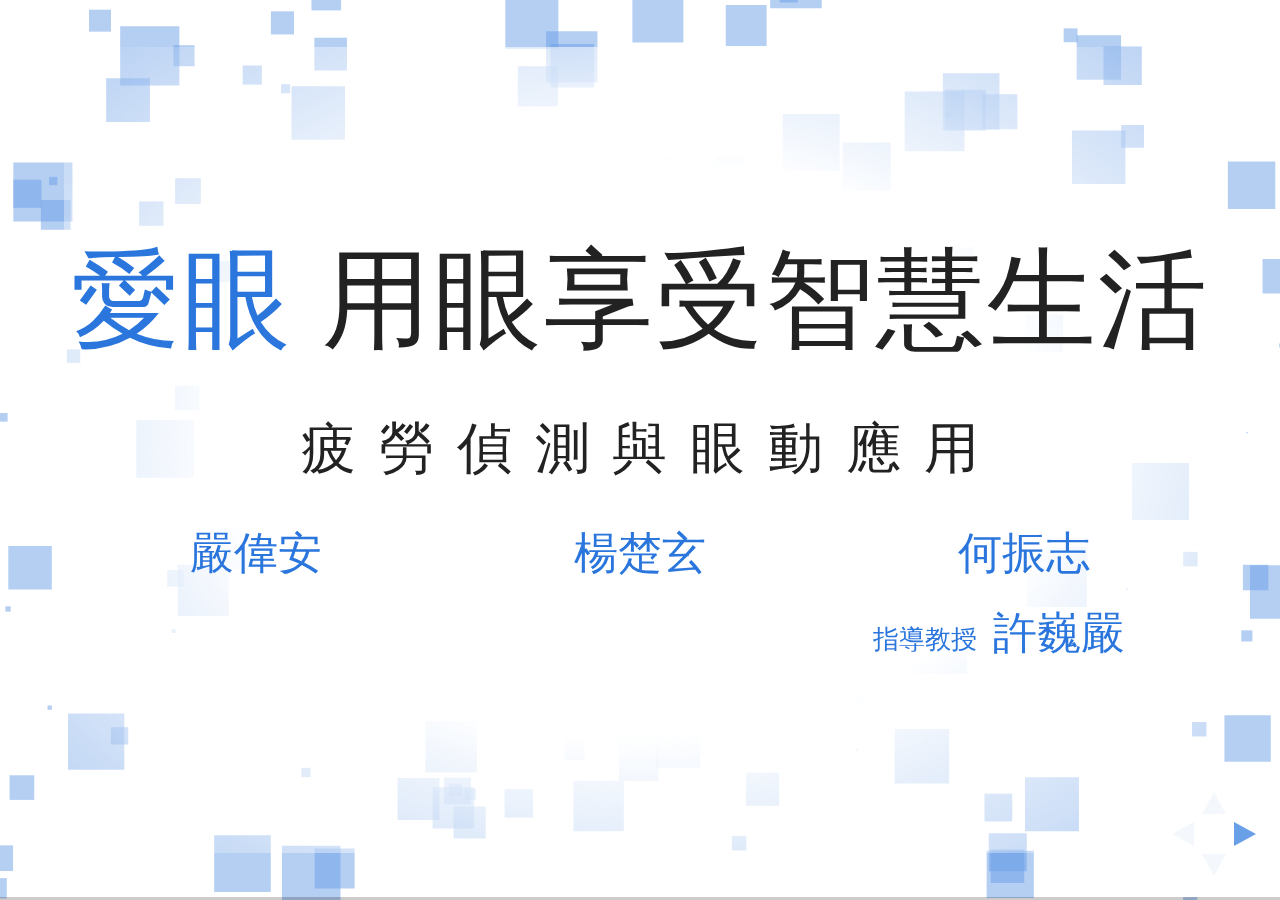
==== index.html @ 64aa9c26 "add heart" ====
<!doctype html>
<html>

<head>
    <meta charset="utf-8">
    <meta property="og:description" content="嚴偉安、楊楚玄、何振志　指導教授：許巍嚴" />
    <meta property="og:title" content="疲勞偵測與眼動應用" />
    <meta property="og:url" content="http://140.123.175.101:3000/" />
    <meta property="og:image" content="http://140.123.175.101:3000/image/bg.png" />
    <meta itemprop="name" content="疲勞偵測與眼動應用">
    <meta itemprop="image" content="http://140.123.175.101:3000/image/bg.png">
    <meta itemprop="description" content="嚴偉安、楊楚玄、何振志　指導教授：許巍嚴">
    <meta name="viewport" content="width=device-width, initial-scale=1.0, maximum-scale=1.0, user-scalable=no">
    <title>疲勞偵測與眼動應用</title>
    <link rel="stylesheet" href="css/reveal.css">
    <link rel="stylesheet" href="css/theme/white.css">
    <link rel="stylesheet" href="lib/css/zenburn.css">
    <link rel="stylesheet" href="css/style.css">
    <script>
        var link = document.createElement('link');
        link.rel = 'stylesheet';
        link.type = 'text/css';
        link.href = window.location.search.match(/print-pdf/gi) ? 'css/print/pdf.css' : 'css/print/paper.css';
        document.getElementsByTagName('head')[0].appendChild(link);
    </script>
</head>

<body id="particles-js">
    <div class="reveal">
        <div class="slides" >
            <section>
                <!-- data-background-image="image/bgEye0.4.png" data-background-size="35% auto" -->
                <div class="title">
                    <h1 style="line-height:2em"><span class="hightLight">愛眼</span> 用眼享受智慧生活</h1>
                    <h2>疲勞偵測與眼動應用</h2>
                    <!--<h2><span>創　　新</span>|<span>影像分析</span>|<span>智慧生活</span></h2>-->
                </div>
                <div style="position: absolute;width: 100%;color: #2a76dd;">
                    <ul class="member">
                        <li>嚴偉安</li>
                        <li>楊楚玄</li>
                        <li>何振志</li>
                        <li style="display: none">賴柔嘉</li>
                    </ul>
                    <p style="position: relative;left: 8.2em;"><small style="vertical-align:baseline;margin-right: 0.6em">指導教授</small>許巍嚴</p>
                </div>
            </section>
            <section>
                <h1>在開始之前...</h1>
            </section>
            <section>
                <h2 class="hightLight">3C產品造成的文明病</h2>
                <ul>
                    <li style="color: black">平均近視年齡下降</li>
                    <li style="color: black">眼疾病例大幅增加</li>
                    <li style="color: black">養成不佳使用習慣</li>
                </ul>
            </section>
            <section>
                <h2>造成眼部不適的原因，可能有：</h2>
                <h2>亮度過高、使用時間過長等等···</h2>
                <br>
                <h2>但<span class="danger">潛在的眼疾誘因</span>才是可怕之處</h2>
            </section>
            <section>
                <h2>為您介紹</h2>
                <h1 style="font-size:108pt">愛眼</h1>
            </section>
            <section>
                <h2 class="hightLight">偵測疲勞狀況</h2>
                <ul>
                    <li style="color: black">即時監控</li>
                    <li style="color: black">背景執行</li>
                    <li style="color: black">即時警告</li>
                </ul>
            </section>
            <section>
                <h2 class="hightLight">發現潛在問題</h2>
                <ul>
                    <li style="color: black">症狀預防</li>
                    <li style="color: black">歷程紀錄</li>
                    <li style="color: black">雲端分析</li>
                </ul>
            </section>
            <section>
                <h2 class="hightLight">客製化護眼</h2>
                <ul>
                    <li style="color: black">環境偵測</li>
                    <li style="color: black">自動調整</li>
                    <li style="color: black">提供方案</li>
                </ul>
            </section>
            <section>
                <h1><span class="hightLight">愛眼</span>是勢在必行的幫手</h1>
                <h2>讓您安心暢遊Ｅ化生活</h2>
            </section>
            <section>
                <h2 class="hightLight">應用</h2>
                <ul>
                    <li style="color: black">課堂情形評估</li>
                    <li style="color: black">警衛精神狀況</li>
                    <li style="color: black">疲勞駕駛警告</li>
                </ul>
            </section>
            <section>
                <h1>太棒了！</h1>
                <h1>那我該如何使用?</h1>
            </section>
            <section>
                <p>
                    <h2>透過</h2>
                    <h2 class="hightLight">簡單的準備</h2>
                </p>
                <p>
                    <h2>擁有</h2>
                    <h2 class="hightLight">不簡單的護眼措施</h2>
                </p>
            </section>
            <section>
                <h2>你只需要···</h2><br>
                <h2>前置鏡頭</h2>
            </section>
            <section>
                <h2><span class="hightLight">愛眼</span>即可透過鏡頭</h2>
                <h2>藉由<span class="hightLight">影像處理</span>、<span class="hightLight">眼動追蹤</span></h2>
                <h2>分析您的用眼狀況</h2>
            </section>
            <section>
                <h1>DEMO TIME<span class="heart" style="color: red">♥</span></h1>
            </section>
            <section>
                <h2>軟體架構</h2>
                <p>主要為<span class="hightLight">PYTHON</span>、<span class="hightLight">C++</span>、<span class="hightLight">JS</span></p>
                <p>以著名的<span class="hightLight">OPENCV</span>分析影像</p>
                <p>搭配<span class="hightLight"></span>資料庫</p>
                <p>進行雲端運算</p>
            </section>
            <section>
                <h1>Q&A<span class="heart" style="color: red">♥</span></h1>
            </section>
            <!--<section>
                <p style="line-height: 1.8;text-align: left">
                    3C產品已成為現代人生活的必需品
                    <br/>但也漸漸衍生出不少問題
                    <br/>如<span class='hightLight'>平均近視年齡逐漸下降</span>、<span class='hightLight'>眼部疾病問題數量攀升</span>
                    <br/>造成問題的主要原因不外乎是
                    <br/>用眼過度、光線過於強烈、使用時間過長等
                    <br/>然而儘管<span class='hightLight'>原因廣為人知、卻難以避免</span>
                    <br/>人手一機、放眼皆是四眼田雞
                    <br/>早已成為現況
                </p>
            </section>
            <section>
                <h2>需要一個<span class='hightLight'>行動助理</span>，能...</h2>
            </section>
            <section>
                <h2><span class='hightLight'>偵測使用者的疲勞程度</span></h2>
                <p style="line-height: 1.8">
                     style="width: 16em;text-align: left;margin-right: auto;margin-left: auto;" 
                    在不打擾使用者的狀況
                    <br/>及時監控使用者的疲勞程度
                    <br/>一旦用眼過度便彈出警告
                    <br/>使用者可以依從指示做出應對
                </p>
            </section>
            <section>
                <h2><span class='hightLight'>提供清晰易懂的用眼歷程</span></h2>
                <p style="line-height: 1.8">
                     style="width: 16em;text-align: left;margin-right: auto;margin-left: auto;" 
                    分析用眼狀況，並提供個人化結果
                    <br/>了解最近可能產生眼疾和疲勞風險時段
                    <br/>大大降低了眼部發生病變的機率
                    <br/>讓使用者在高風險的電子生活中能
                    <br/>夠安心的與健康找到一個平衡
                </p>
            </section>
            <section>
                <p style="line-height: 1.8">但目前對眼睛防護軟體幾乎僅限於濾藍光
                    <br/>雖然能降低較高能量光線
                    <br/>但往往忽略了<span class='hightLight'>過度用眼</span>的根本原因。
                </p>
            </section>
            <section>
                <h2>總和上述情況...</h2>
            </section>
            <section>
                <h2><span class='hightLight'>愛眼</span>是勢在必行的幫手</h2>
                <h3 style="font-size:0.8em;letter-spacing: 0.68em;left:0.34em;position: relative;">讓使用者安心暢遊Ｅ化生活</h3>
            </section>

            <section>
                <h2 class='hightLight'>軟體架構</h2>
            </section>
            <section>
                <p style="line-height: 1.8">
                    現在手機皆具備前鏡頭
                    <br/><span class='hightLight'>愛眼</span>將透過前鏡頭
                    <br/>藉由<span class='hightLight'>影像分析、眼動追蹤</span>
                    <br/>來判定用眼的時間及疲勞程度
                </p>
            </section>
            <section>
                <p style="line-height: 1.8">
                    主要使用語言為<span class='hightLight'>Python、Java、Javascript</span>
                    <br/>影像分析將搭配<span class='hightLight'>OpenCV</span>
                    <br/>並搭配<span class='hightLight'>Mysql</span>為資料庫
                </p>
            </section>

            <section>
                <h2 class='hightLight'>主要目標</h2>
            </section>
            <section>
                <h2>
		                <span class='hightLight'>
		                	即時發現眼部疲勞
		                </span>
	                </h2>
                <p style="line-height: 1.8;position: relative;">
                    造成眼部傷害的問題
                    <br/>往往由於使用者在感到眼部不適之前
                    <br/>眼部早 已超出負荷一段時間
                    <br/>即使生理上已十分疲勞，大腦卻難以察覺
                </p>
            </section>
            <section>
                <h2>
		                <span class='hightLight'>
		                	在問題發生前先行分析、處理
		                </span>
	                </h2>
                <p style="line-height: 1.8;position: relative;">
                    即使不常感受到眼部疲勞
                    <br/>但長期累積的影響可是不容忽視的
                    <br/>依據使用者習慣，分析每天用眼過度和疲勞時段
                    <br/>藉以找出疲勞根源，再針對可能發生的問題
                    <br/>提供適合的方案，解決潛藏問題。
                </p>
            </section>
            <section>
                <h2>
		                <span class='hightLight'>
		                	讓使用者安心暢遊Ｅ化生活
		                </span>
	                </h2>
                <p style="line-height: 1.8;position: relative;">
                    現代的生活中，常有必須注視螢幕的狀況
                    <br/>像是加班時間，儘管疲勞仍須盡快完成任務
                    <br/>然而一味地降低螢幕亮度未必是最好的做法
                    <br/>透過時間、環境、 光線強度，調整螢幕的設定
                    <br/>減少對眼睛造成損害，獲得舒適、良好的瀏覽環境
                    <br/>使用者不得不盯著螢幕的時候， 也能安心進行工作
                    <br/>將螢幕對眼部的傷害降到最低並增加工作效率
                </p>
            </section>
            <section>
                <h2>
		                <span class='hightLight'>
		                	以眼動發展出各種應用
		                </span>
	                </h2>
                <p style="line-height: 1.8;position: relative;">
                    有了以上的功能，即可依此做其他延伸應用
                    <br/>利用眼動的數據分析
                    <br/>可以觀察出使用者的專注程度
                    <br/>若應用在課堂上，使教授可以深入教學中的不同部分
                    <br/>學生專注度的差異，以及學生是否理解教學內容
                    <br/>藉此調整教學的速度或方法以及成效
                    <br/>
                </p>
            </section>

            <section>
                <h2><span class='hightLight'>工作分配</span></h2></section>
            <section>
                <table>
                    <tr>
                        <th style="letter-spacing: 0.25em">使用者介面</th>
                        <td>何振志</td>
                    </tr>
                    <tr>
                        <th>影像分析開發</th>
                        <td>嚴偉安、楊楚玄</td>
                    </tr>
                    <tr>
                        <th style="letter-spacing: 0.25em">測試與整合</th>
                        <td>何振志、嚴偉安、楊楚玄</td>
                    </tr>
                </table>
            </section>

            <section>
                <h2><span class='hightLight'>時程評估</span></h2></section>
            <section>
                <table style="font-size: 1.5rem">
                    <tr>
                        <th align="center">編號</th>
                        <th align="center">進度</th>
                        <th align="center">開始日期</th>
                        <th align="center">所需天數</th>
                        <th align="center">結束日期</th>
                    </tr>
                    <tr>
                        <td align="center">1</td>
                        <td>臉部影像分析</td>
                        <td align="center">2016/12/01</td>
                        <td align="center">30</td>
                        <td align="center">2016/12/31</td>
                    </tr>
                    <tr>
                        <td align="center">2</td>
                        <td>眼部影像分析</td>
                        <td align="center">2017/1/1</td>
                        <td align="center">14</td>
                        <td align="center">2017/1/15</td>
                    </tr>
                    <tr>
                        <td align="center">3</td>
                        <td>搜尋眼睛疲勞程度及眼動相關資料</td>
                        <td align="center">2017/1/16</td>
                        <td align="center">16</td>
                        <td align="center">2017/2/1</td>
                    </tr>
                    <tr>
                        <td align="center">4</td>
                        <td>分析資料設計疲勞計算演算法</td>
                        <td align="center">2017/2/1</td>
                        <td align="center">42</td>
                        <td align="center">2017/3/15</td>
                    </tr>
                    <tr>
                        <td align="center">5</td>
                        <td>電腦端 UI 設計</td>
                        <td align="center">2017/3/1</td>
                        <td align="center">30</td>
                        <td align="center">2017/3/31</td>
                    </tr>
                    <tr>
                        <td align="center">6</td>
                        <td>電腦端後端設計</td>
                        <td align="center">2017/3/16</td>
                        <td align="center">15</td>
                        <td align="center">2017/3/31</td>
                    </tr>
                    <tr>
                        <td align="center">7</td>
                        <td>電腦端整合</td>
                        <td align="center">2017/4/1</td>
                        <td align="center">6</td>
                        <td align="center">2017/4/7</td>
                    </tr>
                    <tr>
                        <td align="center">8</td>
                        <td>電腦端程式測試</td>
                        <td align="center">2017/4/7</td>
                        <td align="center">3</td>
                        <td align="center">2016/12/31</td>
                    </tr>
                    <tr>
                        <td align="center">9</td>
                        <td>手機端 UI 設計</td>
                        <td align="center">2017/4/1</td>
                        <td align="center">19</td>
                        <td align="center">2017/4/20</td>
                    </tr>
                    <tr>
                        <td align="center">10</td>
                        <td>手機端後端測試</td>
                        <td align="center">2017/4/10</td>
                        <td align="center">10</td>
                        <td align="center">2017/4/20</td>
                    </tr>
                    <tr>
                        <td align="center">11</td>
                        <td>手機端整合</td>
                        <td align="center">2017/4/20</td>
                        <td align="center">10</td>
                        <td align="center">2017/4/30</td>
                    </tr>
                    <tr>
                        <td align="center">12</td>
                        <td>手機程式測試 </td>
                        <td align="center">2017/5/1</td>
                        <td align="center">4</td>
                        <td align="center">2017/5/5</td>
                    </tr>
                </table>
            </section>
            <section>
                <img src="image/kk.png">
            </section>

            <section>
                <h1 style="font-family: 'Play'"><span style="margin-right: 0.35em;">Demo Time</span><span class="heart" style="color: red">♥</span></h1>
            </section>-->
        </div>
    </div>
    <script src="lib/js/head.min.js"></script>
    <script src="js/reveal.js"></script>
    <script src="js/particles.js-master/particles.js"></script>
    <script src="js/script.js"></script>
</body>

</html>
---- css/reveal.css ----
/*!
 * reveal.js
 * http://lab.hakim.se/reveal-js
 * MIT licensed
 *
 * Copyright (C) 2016 Hakim El Hattab, http://hakim.se
 */
/*********************************************
 * RESET STYLES
 *********************************************/
html, body, .reveal div, .reveal span, .reveal applet, .reveal object, .reveal iframe,
.reveal h1, .reveal h2, .reveal h3, .reveal h4, .reveal h5, .reveal h6, .reveal p, .reveal blockquote, .reveal pre,
.reveal a, .reveal abbr, .reveal acronym, .reveal address, .reveal big, .reveal cite, .reveal code,
.reveal del, .reveal dfn, .reveal em, .reveal img, .reveal ins, .reveal kbd, .reveal q, .reveal s, .reveal samp,
.reveal small, .reveal strike, .reveal strong, .reveal sub, .reveal sup, .reveal tt, .reveal var,
.reveal b, .reveal u, .reveal center,
.reveal dl, .reveal dt, .reveal dd, .reveal ol, .reveal ul, .reveal li,
.reveal fieldset, .reveal form, .reveal label, .reveal legend,
.reveal table, .reveal caption, .reveal tbody, .reveal tfoot, .reveal thead, .reveal tr, .reveal th, .reveal td,
.reveal article, .reveal aside, .reveal canvas, .reveal details, .reveal embed,
.reveal figure, .reveal figcaption, .reveal footer, .reveal header, .reveal hgroup,
.reveal menu, .reveal nav, .reveal output, .reveal ruby, .reveal section, .reveal summary,
.reveal time, .reveal mark, .reveal audio, .reveal video {
  margin: 0;
  padding: 0;
  border: 0;
  font-size: 100%;
  font: inherit;
  vertical-align: baseline; }

.reveal article, .reveal aside, .reveal details, .reveal figcaption, .reveal figure,
.reveal footer, .reveal header, .reveal hgroup, .reveal menu, .reveal nav, .reveal section {
  display: block; }

/*********************************************
 * GLOBAL STYLES
 *********************************************/
html,
body {
  width: 100%;
  height: 100%;
  overflow: hidden; }

body {
  position: relative;
  line-height: 1;
  background-color: #fff;
  color: #000; }

/*********************************************
 * VIEW FRAGMENTS
 *********************************************/
.reveal .slides section .fragment {
  opacity: 0;
  visibility: hidden;
  -webkit-transition: all .2s ease;
          transition: all .2s ease; }
  .reveal .slides section .fragment.visible {
    opacity: 1;
    visibility: visible; }

.reveal .slides section .fragment.grow {
  opacity: 1;
  visibility: visible; }
  .reveal .slides section .fragment.grow.visible {
    -webkit-transform: scale(1.3);
            transform: scale(1.3); }

.reveal .slides section .fragment.shrink {
  opacity: 1;
  visibility: visible; }
  .reveal .slides section .fragment.shrink.visible {
    -webkit-transform: scale(0.7);
            transform: scale(0.7); }

.reveal .slides section .fragment.zoom-in {
  -webkit-transform: scale(0.1);
          transform: scale(0.1); }
  .reveal .slides section .fragment.zoom-in.visible {
    -webkit-transform: none;
            transform: none; }

.reveal .slides section .fragment.fade-out {
  opacity: 1;
  visibility: visible; }
  .reveal .slides section .fragment.fade-out.visible {
    opacity: 0;
    visibility: hidden; }

.reveal .slides section .fragment.semi-fade-out {
  opacity: 1;
  visibility: visible; }
  .reveal .slides section .fragment.semi-fade-out.visible {
    opacity: 0.5;
    visibility: visible; }

.reveal .slides section .fragment.strike {
  opacity: 1;
  visibility: visible; }
  .reveal .slides section .fragment.strike.visible {
    text-decoration: line-through; }

.reveal .slides section .fragment.fade-up {
  -webkit-transform: translate(0, 20%);
          transform: translate(0, 20%); }
  .reveal .slides section .fragment.fade-up.visible {
    -webkit-transform: translate(0, 0);
            transform: translate(0, 0); }

.reveal .slides section .fragment.fade-down {
  -webkit-transform: translate(0, -20%);
          transform: translate(0, -20%); }
  .reveal .slides section .fragment.fade-down.visible {
    -webkit-transform: translate(0, 0);
            transform: translate(0, 0); }

.reveal .slides section .fragment.fade-right {
  -webkit-transform: translate(-20%, 0);
          transform: translate(-20%, 0); }
  .reveal .slides section .fragment.fade-right.visible {
    -webkit-transform: translate(0, 0);
            transform: translate(0, 0); }

.reveal .slides section .fragment.fade-left {
  -webkit-transform: translate(20%, 0);
          transform: translate(20%, 0); }
  .reveal .slides section .fragment.fade-left.visible {
    -webkit-transform: translate(0, 0);
            transform: translate(0, 0); }

.reveal .slides section .fragment.current-visible {
  opacity: 0;
  visibility: hidden; }
  .reveal .slides section .fragment.current-visible.current-fragment {
    opacity: 1;
    visibility: visible; }

.reveal .slides section .fragment.highlight-red,
.reveal .slides section .fragment.highlight-current-red,
.reveal .slides section .fragment.highlight-green,
.reveal .slides section .fragment.highlight-current-green,
.reveal .slides section .fragment.highlight-blue,
.reveal .slides section .fragment.highlight-current-blue {
  opacity: 1;
  visibility: visible; }

.reveal .slides section .fragment.highlight-red.visible {
  color: #ff2c2d; }

.reveal .slides section .fragment.highlight-green.visible {
  color: #17ff2e; }

.reveal .slides section .fragment.highlight-blue.visible {
  color: #1b91ff; }

.reveal .slides section .fragment.highlight-current-red.current-fragment {
  color: #ff2c2d; }

.reveal .slides section .fragment.highlight-current-green.current-fragment {
  color: #17ff2e; }

.reveal .slides section .fragment.highlight-current-blue.current-fragment {
  color: #1b91ff; }

/*********************************************
 * DEFAULT ELEMENT STYLES
 *********************************************/
/* Fixes issue in Chrome where italic fonts did not appear when printing to PDF */
.reveal:after {
  content: '';
  font-style: italic; }

.reveal iframe {
  z-index: 1; }

/** Prevents layering issues in certain browser/transition combinations */
.reveal a {
  position: relative; }

.reveal .stretch {
  max-width: none;
  max-height: none; }

.reveal pre.stretch code {
  height: 100%;
  max-height: 100%;
  box-sizing: border-box; }

/*********************************************
 * CONTROLS
 *********************************************/
.reveal .controls {
  display: none;
  position: fixed;
  width: 110px;
  height: 110px;
  z-index: 30;
  right: 10px;
  bottom: 10px;
  -webkit-user-select: none; }

.reveal .controls button {
  padding: 0;
  position: absolute;
  opacity: 0.05;
  width: 0;
  height: 0;
  background-color: transparent;
  border: 12px solid transparent;
  -webkit-transform: scale(0.9999);
          transform: scale(0.9999);
  -webkit-transition: all 0.2s ease;
          transition: all 0.2s ease;
  -webkit-appearance: none;
  -webkit-tap-highlight-color: transparent; }

.reveal .controls .enabled {
  opacity: 0.7;
  cursor: pointer; }

.reveal .controls .enabled:active {
  margin-top: 1px; }

.reveal .controls .navigate-left {
  top: 42px;
  border-right-width: 22px;
  border-right-color: #000; }

.reveal .controls .navigate-left.fragmented {
  opacity: 0.3; }

.reveal .controls .navigate-right {
  left: 74px;
  top: 42px;
  border-left-width: 22px;
  border-left-color: #000; }

.reveal .controls .navigate-right.fragmented {
  opacity: 0.3; }

.reveal .controls .navigate-up {
  left: 42px;
  border-bottom-width: 22px;
  border-bottom-color: #000; }

.reveal .controls .navigate-up.fragmented {
  opacity: 0.3; }

.reveal .controls .navigate-down {
  left: 42px;
  top: 74px;
  border-top-width: 22px;
  border-top-color: #000; }

.reveal .controls .navigate-down.fragmented {
  opacity: 0.3; }

/*********************************************
 * PROGRESS BAR
 *********************************************/
.reveal .progress {
  position: fixed;
  display: none;
  height: 3px;
  width: 100%;
  bottom: 0;
  left: 0;
  z-index: 10;
  background-color: rgba(0, 0, 0, 0.2); }

.reveal .progress:after {
  content: '';
  display: block;
  position: absolute;
  height: 20px;
  width: 100%;
  top: -20px; }

.reveal .progress span {
  display: block;
  height: 100%;
  width: 0px;
  background-color: #000;
  -webkit-transition: width 800ms cubic-bezier(0.26, 0.86, 0.44, 0.985);
          transition: width 800ms cubic-bezier(0.26, 0.86, 0.44, 0.985); }

/*********************************************
 * SLIDE NUMBER
 *********************************************/
.reveal .slide-number {
  position: fixed;
  display: block;
  right: 8px;
  bottom: 8px;
  z-index: 31;
  font-family: Helvetica, sans-serif;
  font-size: 12px;
  line-height: 1;
  color: #fff;
  background-color: rgba(0, 0, 0, 0.4);
  padding: 5px; }

.reveal .slide-number-delimiter {
  margin: 0 3px; }

/*********************************************
 * SLIDES
 *********************************************/
.reveal {
  position: relative;
  width: 100%;
  height: 100%;
  overflow: hidden;
  -ms-touch-action: none;
      touch-action: none; }

.reveal .slides {
  position: absolute;
  width: 100%;
  height: 100%;
  top: 0;
  right: 0;
  bottom: 0;
  left: 0;
  margin: auto;
  overflow: visible;
  z-index: 1;
  text-align: center;
  -webkit-perspective: 600px;
          perspective: 600px;
  -webkit-perspective-origin: 50% 40%;
          perspective-origin: 50% 40%; }

.reveal .slides > section {
  -ms-perspective: 600px; }

.reveal .slides > section,
.reveal .slides > section > section {
  display: none;
  position: absolute;
  width: 100%;
  padding: 20px 0px;
  z-index: 10;
  -webkit-transform-style: preserve-3d;
          transform-style: preserve-3d;
  -webkit-transition: -webkit-transform-origin 800ms cubic-bezier(0.26, 0.86, 0.44, 0.985), -webkit-transform 800ms cubic-bezier(0.26, 0.86, 0.44, 0.985), visibility 800ms cubic-bezier(0.26, 0.86, 0.44, 0.985), opacity 800ms cubic-bezier(0.26, 0.86, 0.44, 0.985);
          transition: transform-origin 800ms cubic-bezier(0.26, 0.86, 0.44, 0.985), transform 800ms cubic-bezier(0.26, 0.86, 0.44, 0.985), visibility 800ms cubic-bezier(0.26, 0.86, 0.44, 0.985), opacity 800ms cubic-bezier(0.26, 0.86, 0.44, 0.985); }

/* Global transition speed settings */
.reveal[data-transition-speed="fast"] .slides section {
  -webkit-transition-duration: 400ms;
          transition-duration: 400ms; }

.reveal[data-transition-speed="slow"] .slides section {
  -webkit-transition-duration: 1200ms;
          transition-duration: 1200ms; }

/* Slide-specific transition speed overrides */
.reveal .slides section[data-transition-speed="fast"] {
  -webkit-transition-duration: 400ms;
          transition-duration: 400ms; }

.reveal .slides section[data-transition-speed="slow"] {
  -webkit-transition-duration: 1200ms;
          transition-duration: 1200ms; }

.reveal .slides > section.stack {
  padding-top: 0;
  padding-bottom: 0; }

.reveal .slides > section.present,
.reveal .slides > section > section.present {
  display: block;
  z-index: 11;
  opacity: 1; }

.reveal.center,
.reveal.center .slides,
.reveal.center .slides section {
  min-height: 0 !important; }

/* Don't allow interaction with invisible slides */
.reveal .slides > section.future,
.reveal .slides > section > section.future,
.reveal .slides > section.past,
.reveal .slides > section > section.past {
  pointer-events: none; }

.reveal.overview .slides > section,
.reveal.overview .slides > section > section {
  pointer-events: auto; }

.reveal .slides > section.past,
.reveal .slides > section.future,
.reveal .slides > section > section.past,
.reveal .slides > section > section.future {
  opacity: 0; }

/*********************************************
 * Mixins for readability of transitions
 *********************************************/
/*********************************************
 * SLIDE TRANSITION
 * Aliased 'linear' for backwards compatibility
 *********************************************/
.reveal.slide section {
  -webkit-backface-visibility: hidden;
          backface-visibility: hidden; }

.reveal .slides > section[data-transition=slide].past,
.reveal .slides > section[data-transition~=slide-out].past,
.reveal.slide .slides > section:not([data-transition]).past {
  -webkit-transform: translate(-150%, 0);
          transform: translate(-150%, 0); }

.reveal .slides > section[data-transition=slide].future,
.reveal .slides > section[data-transition~=slide-in].future,
.reveal.slide .slides > section:not([data-transition]).future {
  -webkit-transform: translate(150%, 0);
          transform: translate(150%, 0); }

.reveal .slides > section > section[data-transition=slide].past,
.reveal .slides > section > section[data-transition~=slide-out].past,
.reveal.slide .slides > section > section:not([data-transition]).past {
  -webkit-transform: translate(0, -150%);
          transform: translate(0, -150%); }

.reveal .slides > section > section[data-transition=slide].future,
.reveal .slides > section > section[data-transition~=slide-in].future,
.reveal.slide .slides > section > section:not([data-transition]).future {
  -webkit-transform: translate(0, 150%);
          transform: translate(0, 150%); }

.reveal.linear section {
  -webkit-backface-visibility: hidden;
          backface-visibility: hidden; }

.reveal .slides > section[data-transition=linear].past,
.reveal .slides > section[data-transition~=linear-out].past,
.reveal.linear .slides > section:not([data-transition]).past {
  -webkit-transform: translate(-150%, 0);
          transform: translate(-150%, 0); }

.reveal .slides > section[data-transition=linear].future,
.reveal .slides > section[data-transition~=linear-in].future,
.reveal.linear .slides > section:not([data-transition]).future {
  -webkit-transform: translate(150%, 0);
          transform: translate(150%, 0); }

.reveal .slides > section > section[data-transition=linear].past,
.reveal .slides > section > section[data-transition~=linear-out].past,
.reveal.linear .slides > section > section:not([data-transition]).past {
  -webkit-transform: translate(0, -150%);
          transform: translate(0, -150%); }

.reveal .slides > section > section[data-transition=linear].future,
.reveal .slides > section > section[data-transition~=linear-in].future,
.reveal.linear .slides > section > section:not([data-transition]).future {
  -webkit-transform: translate(0, 150%);
          transform: translate(0, 150%); }

/*********************************************
 * CONVEX TRANSITION
 * Aliased 'default' for backwards compatibility
 *********************************************/
.reveal .slides > section[data-transition=default].past,
.reveal .slides > section[data-transition~=default-out].past,
.reveal.default .slides > section:not([data-transition]).past {
  -webkit-transform: translate3d(-100%, 0, 0) rotateY(-90deg) translate3d(-100%, 0, 0);
          transform: translate3d(-100%, 0, 0) rotateY(-90deg) translate3d(-100%, 0, 0); }

.reveal .slides > section[data-transition=default].future,
.reveal .slides > section[data-transition~=default-in].future,
.reveal.default .slides > section:not([data-transition]).future {
  -webkit-transform: translate3d(100%, 0, 0) rotateY(90deg) translate3d(100%, 0, 0);
          transform: translate3d(100%, 0, 0) rotateY(90deg) translate3d(100%, 0, 0); }

.reveal .slides > section > section[data-transition=default].past,
.reveal .slides > section > section[data-transition~=default-out].past,
.reveal.default .slides > section > section:not([data-transition]).past {
  -webkit-transform: translate3d(0, -300px, 0) rotateX(70deg) translate3d(0, -300px, 0);
          transform: translate3d(0, -300px, 0) rotateX(70deg) translate3d(0, -300px, 0); }

.reveal .slides > section > section[data-transition=default].future,
.reveal .slides > section > section[data-transition~=default-in].future,
.reveal.default .slides > section > section:not([data-transition]).future {
  -webkit-transform: translate3d(0, 300px, 0) rotateX(-70deg) translate3d(0, 300px, 0);
          transform: translate3d(0, 300px, 0) rotateX(-70deg) translate3d(0, 300px, 0); }

.reveal .slides > section[data-transition=convex].past,
.reveal .slides > section[data-transition~=convex-out].past,
.reveal.convex .slides > section:not([data-transition]).past {
  -webkit-transform: translate3d(-100%, 0, 0) rotateY(-90deg) translate3d(-100%, 0, 0);
          transform: translate3d(-100%, 0, 0) rotateY(-90deg) translate3d(-100%, 0, 0); }

.reveal .slides > section[data-transition=convex].future,
.reveal .slides > section[data-transition~=convex-in].future,
.reveal.convex .slides > section:not([data-transition]).future {
  -webkit-transform: translate3d(100%, 0, 0) rotateY(90deg) translate3d(100%, 0, 0);
          transform: translate3d(100%, 0, 0) rotateY(90deg) translate3d(100%, 0, 0); }

.reveal .slides > section > section[data-transition=convex].past,
.reveal .slides > section > section[data-transition~=convex-out].past,
.reveal.convex .slides > section > section:not([data-transition]).past {
  -webkit-transform: translate3d(0, -300px, 0) rotateX(70deg) translate3d(0, -300px, 0);
          transform: translate3d(0, -300px, 0) rotateX(70deg) translate3d(0, -300px, 0); }

.reveal .slides > section > section[data-transition=convex].future,
.reveal .slides > section > section[data-transition~=convex-in].future,
.reveal.convex .slides > section > section:not([data-transition]).future {
  -webkit-transform: translate3d(0, 300px, 0) rotateX(-70deg) translate3d(0, 300px, 0);
          transform: translate3d(0, 300px, 0) rotateX(-70deg) translate3d(0, 300px, 0); }

/*********************************************
 * CONCAVE TRANSITION
 *********************************************/
.reveal .slides > section[data-transition=concave].past,
.reveal .slides > section[data-transition~=concave-out].past,
.reveal.concave .slides > section:not([data-transition]).past {
  -webkit-transform: translate3d(-100%, 0, 0) rotateY(90deg) translate3d(-100%, 0, 0);
          transform: translate3d(-100%, 0, 0) rotateY(90deg) translate3d(-100%, 0, 0); }

.reveal .slides > section[data-transition=concave].future,
.reveal .slides > section[data-transition~=concave-in].future,
.reveal.concave .slides > section:not([data-transition]).future {
  -webkit-transform: translate3d(100%, 0, 0) rotateY(-90deg) translate3d(100%, 0, 0);
          transform: translate3d(100%, 0, 0) rotateY(-90deg) translate3d(100%, 0, 0); }

.reveal .slides > section > section[data-transition=concave].past,
.reveal .slides > section > section[data-transition~=concave-out].past,
.reveal.concave .slides > section > section:not([data-transition]).past {
  -webkit-transform: translate3d(0, -80%, 0) rotateX(-70deg) translate3d(0, -80%, 0);
          transform: translate3d(0, -80%, 0) rotateX(-70deg) translate3d(0, -80%, 0); }

.reveal .slides > section > section[data-transition=concave].future,
.reveal .slides > section > section[data-transition~=concave-in].future,
.reveal.concave .slides > section > section:not([data-transition]).future {
  -webkit-transform: translate3d(0, 80%, 0) rotateX(70deg) translate3d(0, 80%, 0);
          transform: translate3d(0, 80%, 0) rotateX(70deg) translate3d(0, 80%, 0); }

/*********************************************
 * ZOOM TRANSITION
 *********************************************/
.reveal .slides section[data-transition=zoom],
.reveal.zoom .slides section:not([data-transition]) {
  -webkit-transition-timing-function: ease;
          transition-timing-function: ease; }

.reveal .slides > section[data-transition=zoom].past,
.reveal .slides > section[data-transition~=zoom-out].past,
.reveal.zoom .slides > section:not([data-transition]).past {
  visibility: hidden;
  -webkit-transform: scale(16);
          transform: scale(16); }

.reveal .slides > section[data-transition=zoom].future,
.reveal .slides > section[data-transition~=zoom-in].future,
.reveal.zoom .slides > section:not([data-transition]).future {
  visibility: hidden;
  -webkit-transform: scale(0.2);
          transform: scale(0.2); }

.reveal .slides > section > section[data-transition=zoom].past,
.reveal .slides > section > section[data-transition~=zoom-out].past,
.reveal.zoom .slides > section > section:not([data-transition]).past {
  -webkit-transform: translate(0, -150%);
          transform: translate(0, -150%); }

.reveal .slides > section > section[data-transition=zoom].future,
.reveal .slides > section > section[data-transition~=zoom-in].future,
.reveal.zoom .slides > section > section:not([data-transition]).future {
  -webkit-transform: translate(0, 150%);
          transform: translate(0, 150%); }

/*********************************************
 * CUBE TRANSITION
 *********************************************/
.reveal.cube .slides {
  -webkit-perspective: 1300px;
          perspective: 1300px; }

.reveal.cube .slides section {
  padding: 30px;
  min-height: 700px;
  -webkit-backface-visibility: hidden;
          backface-visibility: hidden;
  box-sizing: border-box; }

.reveal.center.cube .slides section {
  min-height: 0; }

.reveal.cube .slides section:not(.stack):before {
  content: '';
  position: absolute;
  display: block;
  width: 100%;
  height: 100%;
  left: 0;
  top: 0;
  background: rgba(0, 0, 0, 0.1);
  border-radius: 4px;
  -webkit-transform: translateZ(-20px);
          transform: translateZ(-20px); }

.reveal.cube .slides section:not(.stack):after {
  content: '';
  position: absolute;
  display: block;
  width: 90%;
  height: 30px;
  left: 5%;
  bottom: 0;
  background: none;
  z-index: 1;
  border-radius: 4px;
  box-shadow: 0px 95px 25px rgba(0, 0, 0, 0.2);
  -webkit-transform: translateZ(-90px) rotateX(65deg);
          transform: translateZ(-90px) rotateX(65deg); }

.reveal.cube .slides > section.stack {
  padding: 0;
  background: none; }

.reveal.cube .slides > section.past {
  -webkit-transform-origin: 100% 0%;
          transform-origin: 100% 0%;
  -webkit-transform: translate3d(-100%, 0, 0) rotateY(-90deg);
          transform: translate3d(-100%, 0, 0) rotateY(-90deg); }

.reveal.cube .slides > section.future {
  -webkit-transform-origin: 0% 0%;
          transform-origin: 0% 0%;
  -webkit-transform: translate3d(100%, 0, 0) rotateY(90deg);
          transform: translate3d(100%, 0, 0) rotateY(90deg); }

.reveal.cube .slides > section > section.past {
  -webkit-transform-origin: 0% 100%;
          transform-origin: 0% 100%;
  -webkit-transform: translate3d(0, -100%, 0) rotateX(90deg);
          transform: translate3d(0, -100%, 0) rotateX(90deg); }

.reveal.cube .slides > section > section.future {
  -webkit-transform-origin: 0% 0%;
          transform-origin: 0% 0%;
  -webkit-transform: translate3d(0, 100%, 0) rotateX(-90deg);
          transform: translate3d(0, 100%, 0) rotateX(-90deg); }

/*********************************************
 * PAGE TRANSITION
 *********************************************/
.reveal.page .slides {
  -webkit-perspective-origin: 0% 50%;
          perspective-origin: 0% 50%;
  -webkit-perspective: 3000px;
          perspective: 3000px; }

.reveal.page .slides section {
  padding: 30px;
  min-height: 700px;
  box-sizing: border-box; }

.reveal.page .slides section.past {
  z-index: 12; }

.reveal.page .slides section:not(.stack):before {
  content: '';
  position: absolute;
  display: block;
  width: 100%;
  height: 100%;
  left: 0;
  top: 0;
  background: rgba(0, 0, 0, 0.1);
  -webkit-transform: translateZ(-20px);
          transform: translateZ(-20px); }

.reveal.page .slides section:not(.stack):after {
  content: '';
  position: absolute;
  display: block;
  width: 90%;
  height: 30px;
  left: 5%;
  bottom: 0;
  background: none;
  z-index: 1;
  border-radius: 4px;
  box-shadow: 0px 95px 25px rgba(0, 0, 0, 0.2);
  -webkit-transform: translateZ(-90px) rotateX(65deg); }

.reveal.page .slides > section.stack {
  padding: 0;
  background: none; }

.reveal.page .slides > section.past {
  -webkit-transform-origin: 0% 0%;
          transform-origin: 0% 0%;
  -webkit-transform: translate3d(-40%, 0, 0) rotateY(-80deg);
          transform: translate3d(-40%, 0, 0) rotateY(-80deg); }

.reveal.page .slides > section.future {
  -webkit-transform-origin: 100% 0%;
          transform-origin: 100% 0%;
  -webkit-transform: translate3d(0, 0, 0);
          transform: translate3d(0, 0, 0); }

.reveal.page .slides > section > section.past {
  -webkit-transform-origin: 0% 0%;
          transform-origin: 0% 0%;
  -webkit-transform: translate3d(0, -40%, 0) rotateX(80deg);
          transform: translate3d(0, -40%, 0) rotateX(80deg); }

.reveal.page .slides > section > section.future {
  -webkit-transform-origin: 0% 100%;
          transform-origin: 0% 100%;
  -webkit-transform: translate3d(0, 0, 0);
          transform: translate3d(0, 0, 0); }

/*********************************************
 * FADE TRANSITION
 *********************************************/
.reveal .slides section[data-transition=fade],
.reveal.fade .slides section:not([data-transition]),
.reveal.fade .slides > section > section:not([data-transition]) {
  -webkit-transform: none;
          transform: none;
  -webkit-transition: opacity 0.5s;
          transition: opacity 0.5s; }

.reveal.fade.overview .slides section,
.reveal.fade.overview .slides > section > section {
  -webkit-transition: none;
          transition: none; }

/*********************************************
 * NO TRANSITION
 *********************************************/
.reveal .slides section[data-transition=none],
.reveal.none .slides section:not([data-transition]) {
  -webkit-transform: none;
          transform: none;
  -webkit-transition: none;
          transition: none; }

/*********************************************
 * PAUSED MODE
 *********************************************/
.reveal .pause-overlay {
  position: absolute;
  top: 0;
  left: 0;
  width: 100%;
  height: 100%;
  background: black;
  visibility: hidden;
  opacity: 0;
  z-index: 100;
  -webkit-transition: all 1s ease;
          transition: all 1s ease; }

.reveal.paused .pause-overlay {
  visibility: visible;
  opacity: 1; }

/*********************************************
 * FALLBACK
 *********************************************/
.no-transforms {
  overflow-y: auto; }

.no-transforms .reveal .slides {
  position: relative;
  width: 80%;
  height: auto !important;
  top: 0;
  left: 50%;
  margin: 0;
  text-align: center; }

.no-transforms .reveal .controls,
.no-transforms .reveal .progress {
  display: none !important; }

.no-transforms .reveal .slides section {
  display: block !important;
  opacity: 1 !important;
  position: relative !important;
  height: auto;
  min-height: 0;
  top: 0;
  left: -50%;
  margin: 70px 0;
  -webkit-transform: none;
          transform: none; }

.no-transforms .reveal .slides section section {
  left: 0; }

.reveal .no-transition,
.reveal .no-transition * {
  -webkit-transition: none !important;
          transition: none !important; }

/*********************************************
 * PER-SLIDE BACKGROUNDS
 *********************************************/
.reveal .backgrounds {
  position: absolute;
  width: 100%;
  height: 100%;
  top: 0;
  left: 0;
  -webkit-perspective: 600px;
          perspective: 600px; }

.reveal .slide-background {
  display: none;
  position: absolute;
  width: 100%;
  height: 100%;
  opacity: 0;
  visibility: hidden;
  background-color: transparent;
  background-position: 50% 50%;
  background-repeat: no-repeat;
  background-size: cover;
  -webkit-transition: all 800ms cubic-bezier(0.26, 0.86, 0.44, 0.985);
          transition: all 800ms cubic-bezier(0.26, 0.86, 0.44, 0.985); }

.reveal .slide-background.stack {
  display: block; }

.reveal .slide-background.present {
  opacity: 1;
  visibility: visible; }

.print-pdf .reveal .slide-background {
  opacity: 1 !important;
  visibility: visible !important; }

/* Video backgrounds */
.reveal .slide-background video {
  position: absolute;
  width: 100%;
  height: 100%;
  max-width: none;
  max-height: none;
  top: 0;
  left: 0; }

/* Immediate transition style */
.reveal[data-background-transition=none] > .backgrounds .slide-background,
.reveal > .backgrounds .slide-background[data-background-transition=none] {
  -webkit-transition: none;
          transition: none; }

/* Slide */
.reveal[data-background-transition=slide] > .backgrounds .slide-background,
.reveal > .backgrounds .slide-background[data-background-transition=slide] {
  opacity: 1;
  -webkit-backface-visibility: hidden;
          backface-visibility: hidden; }

.reveal[data-background-transition=slide] > .backgrounds .slide-background.past,
.reveal > .backgrounds .slide-background.past[data-background-transition=slide] {
  -webkit-transform: translate(-100%, 0);
          transform: translate(-100%, 0); }

.reveal[data-background-transition=slide] > .backgrounds .slide-background.future,
.reveal > .backgrounds .slide-background.future[data-background-transition=slide] {
  -webkit-transform: translate(100%, 0);
          transform: translate(100%, 0); }

.reveal[data-background-transition=slide] > .backgrounds .slide-background > .slide-background.past,
.reveal > .backgrounds .slide-background > .slide-background.past[data-background-transition=slide] {
  -webkit-transform: translate(0, -100%);
          transform: translate(0, -100%); }

.reveal[data-background-transition=slide] > .backgrounds .slide-background > .slide-background.future,
.reveal > .backgrounds .slide-background > .slide-background.future[data-background-transition=slide] {
  -webkit-transform: translate(0, 100%);
          transform: translate(0, 100%); }

/* Convex */
.reveal[data-background-transition=convex] > .backgrounds .slide-background.past,
.reveal > .backgrounds .slide-background.past[data-background-transition=convex] {
  opacity: 0;
  -webkit-transform: translate3d(-100%, 0, 0) rotateY(-90deg) translate3d(-100%, 0, 0);
          transform: translate3d(-100%, 0, 0) rotateY(-90deg) translate3d(-100%, 0, 0); }

.reveal[data-background-transition=convex] > .backgrounds .slide-background.future,
.reveal > .backgrounds .slide-background.future[data-background-transition=convex] {
  opacity: 0;
  -webkit-transform: translate3d(100%, 0, 0) rotateY(90deg) translate3d(100%, 0, 0);
          transform: translate3d(100%, 0, 0) rotateY(90deg) translate3d(100%, 0, 0); }

.reveal[data-background-transition=convex] > .backgrounds .slide-background > .slide-background.past,
.reveal > .backgrounds .slide-background > .slide-background.past[data-background-transition=convex] {
  opacity: 0;
  -webkit-transform: translate3d(0, -100%, 0) rotateX(90deg) translate3d(0, -100%, 0);
          transform: translate3d(0, -100%, 0) rotateX(90deg) translate3d(0, -100%, 0); }

.reveal[data-background-transition=convex] > .backgrounds .slide-background > .slide-background.future,
.reveal > .backgrounds .slide-background > .slide-background.future[data-background-transition=convex] {
  opacity: 0;
  -webkit-transform: translate3d(0, 100%, 0) rotateX(-90deg) translate3d(0, 100%, 0);
          transform: translate3d(0, 100%, 0) rotateX(-90deg) translate3d(0, 100%, 0); }

/* Concave */
.reveal[data-background-transition=concave] > .backgrounds .slide-background.past,
.reveal > .backgrounds .slide-background.past[data-background-transition=concave] {
  opacity: 0;
  -webkit-transform: translate3d(-100%, 0, 0) rotateY(90deg) translate3d(-100%, 0, 0);
          transform: translate3d(-100%, 0, 0) rotateY(90deg) translate3d(-100%, 0, 0); }

.reveal[data-background-transition=concave] > .backgrounds .slide-background.future,
.reveal > .backgrounds .slide-background.future[data-background-transition=concave] {
  opacity: 0;
  -webkit-transform: translate3d(100%, 0, 0) rotateY(-90deg) translate3d(100%, 0, 0);
          transform: translate3d(100%, 0, 0) rotateY(-90deg) translate3d(100%, 0, 0); }

.reveal[data-background-transition=concave] > .backgrounds .slide-background > .slide-background.past,
.reveal > .backgrounds .slide-background > .slide-background.past[data-background-transition=concave] {
  opacity: 0;
  -webkit-transform: translate3d(0, -100%, 0) rotateX(-90deg) translate3d(0, -100%, 0);
          transform: translate3d(0, -100%, 0) rotateX(-90deg) translate3d(0, -100%, 0); }

.reveal[data-background-transition=concave] > .backgrounds .slide-background > .slide-background.future,
.reveal > .backgrounds .slide-background > .slide-background.future[data-background-transition=concave] {
  opacity: 0;
  -webkit-transform: translate3d(0, 100%, 0) rotateX(90deg) translate3d(0, 100%, 0);
          transform: translate3d(0, 100%, 0) rotateX(90deg) translate3d(0, 100%, 0); }

/* Zoom */
.reveal[data-background-transition=zoom] > .backgrounds .slide-background,
.reveal > .backgrounds .slide-background[data-background-transition=zoom] {
  -webkit-transition-timing-function: ease;
          transition-timing-function: ease; }

.reveal[data-background-transition=zoom] > .backgrounds .slide-background.past,
.reveal > .backgrounds .slide-background.past[data-background-transition=zoom] {
  opacity: 0;
  visibility: hidden;
  -webkit-transform: scale(16);
          transform: scale(16); }

.reveal[data-background-transition=zoom] > .backgrounds .slide-background.future,
.reveal > .backgrounds .slide-background.future[data-background-transition=zoom] {
  opacity: 0;
  visibility: hidden;
  -webkit-transform: scale(0.2);
          transform: scale(0.2); }

.reveal[data-background-transition=zoom] > .backgrounds .slide-background > .slide-background.past,
.reveal > .backgrounds .slide-background > .slide-background.past[data-background-transition=zoom] {
  opacity: 0;
  visibility: hidden;
  -webkit-transform: scale(16);
          transform: scale(16); }

.reveal[data-background-transition=zoom] > .backgrounds .slide-background > .slide-background.future,
.reveal > .backgrounds .slide-background > .slide-background.future[data-background-transition=zoom] {
  opacity: 0;
  visibility: hidden;
  -webkit-transform: scale(0.2);
          transform: scale(0.2); }

/* Global transition speed settings */
.reveal[data-transition-speed="fast"] > .backgrounds .slide-background {
  -webkit-transition-duration: 400ms;
          transition-duration: 400ms; }

.reveal[data-transition-speed="slow"] > .backgrounds .slide-background {
  -webkit-transition-duration: 1200ms;
          transition-duration: 1200ms; }

/*********************************************
 * OVERVIEW
 *********************************************/
.reveal.overview {
  -webkit-perspective-origin: 50% 50%;
          perspective-origin: 50% 50%;
  -webkit-perspective: 700px;
          perspective: 700px; }
  .reveal.overview .slides section {
    height: 100%;
    top: 0 !important;
    opacity: 1 !important;
    overflow: hidden;
    visibility: visible !important;
    cursor: pointer;
    box-sizing: border-box; }
  .reveal.overview .slides section:hover,
  .reveal.overview .slides section.present {
    outline: 10px solid rgba(150, 150, 150, 0.4);
    outline-offset: 10px; }
  .reveal.overview .slides section .fragment {
    opacity: 1;
    -webkit-transition: none;
            transition: none; }
  .reveal.overview .slides section:after,
  .reveal.overview .slides section:before {
    display: none !important; }
  .reveal.overview .slides > section.stack {
    padding: 0;
    top: 0 !important;
    background: none;
    outline: none;
    overflow: visible; }
  .reveal.overview .backgrounds {
    -webkit-perspective: inherit;
            perspective: inherit; }
  .reveal.overview .backgrounds .slide-background {
    opacity: 1;
    visibility: visible;
    outline: 10px solid rgba(150, 150, 150, 0.1);
    outline-offset: 10px; }

.reveal.overview .slides section,
.reveal.overview-deactivating .slides section {
  -webkit-transition: none;
          transition: none; }

.reveal.overview .backgrounds .slide-background,
.reveal.overview-deactivating .backgrounds .slide-background {
  -webkit-transition: none;
          transition: none; }

.reveal.overview-animated .slides {
  -webkit-transition: -webkit-transform 0.4s ease;
          transition: transform 0.4s ease; }

/*********************************************
 * RTL SUPPORT
 *********************************************/
.reveal.rtl .slides,
.reveal.rtl .slides h1,
.reveal.rtl .slides h2,
.reveal.rtl .slides h3,
.reveal.rtl .slides h4,
.reveal.rtl .slides h5,
.reveal.rtl .slides h6 {
  direction: rtl;
  font-family: sans-serif; }

.reveal.rtl pre,
.reveal.rtl code {
  direction: ltr; }

.reveal.rtl ol,
.reveal.rtl ul {
  text-align: right; }

.reveal.rtl .progress span {
  float: right; }

/*********************************************
 * PARALLAX BACKGROUND
 *********************************************/
.reveal.has-parallax-background .backgrounds {
  -webkit-transition: all 0.8s ease;
          transition: all 0.8s ease; }

/* Global transition speed settings */
.reveal.has-parallax-background[data-transition-speed="fast"] .backgrounds {
  -webkit-transition-duration: 400ms;
          transition-duration: 400ms; }

.reveal.has-parallax-background[data-transition-speed="slow"] .backgrounds {
  -webkit-transition-duration: 1200ms;
          transition-duration: 1200ms; }

/*********************************************
 * LINK PREVIEW OVERLAY
 *********************************************/
.reveal .overlay {
  position: absolute;
  top: 0;
  left: 0;
  width: 100%;
  height: 100%;
  z-index: 1000;
  background: rgba(0, 0, 0, 0.9);
  opacity: 0;
  visibility: hidden;
  -webkit-transition: all 0.3s ease;
          transition: all 0.3s ease; }

.reveal .overlay.visible {
  opacity: 1;
  visibility: visible; }

.reveal .overlay .spinner {
  position: absolute;
  display: block;
  top: 50%;
  left: 50%;
  width: 32px;
  height: 32px;
  margin: -16px 0 0 -16px;
  z-index: 10;
  background-image: url([data-uri]%2F%2F%2F6%2Bvr8nJybW1tcDAwOjo6Nvb26ioqKOjo7Ozs%2FLy8vz8%2FAAAAAAAAAAAACH%2FC05FVFNDQVBFMi4wAwEAAAAh%2FhpDcmVhdGVkIHdpdGggYWpheGxvYWQuaW5mbwAh%[base64]%2FV%2FnmOM82XiHRLYKhKP1oZmADdEAAAh%2BQQJCgAAACwAAAAAIAAgAAAE6hDISWlZpOrNp1lGNRSdRpDUolIGw5RUYhhHukqFu8DsrEyqnWThGvAmhVlteBvojpTDDBUEIFwMFBRAmBkSgOrBFZogCASwBDEY%2FCZSg7GSE0gSCjQBMVG023xWBhklAnoEdhQEfyNqMIcKjhRsjEdnezB%2BA4k8gTwJhFuiW4dokXiloUepBAp5qaKpp6%2BHo7aWW54wl7obvEe0kRuoplCGepwSx2jJvqHEmGt6whJpGpfJCHmOoNHKaHx61WiSR92E4lbFoq%2BB6QDtuetcaBPnW6%2BO7wDHpIiK9SaVK5GgV543tzjgGcghAgAh%[base64]%2B%2BG%2Bw48edZPK%2BM6hLJpQg484enXIdQFSS1u6UhksENEQAAIfkECQoAAAAsAAAAACAAIAAABOcQyEmpGKLqzWcZRVUQnZYg1aBSh2GUVEIQ2aQOE%2BG%2BcD4ntpWkZQj1JIiZIogDFFyHI0UxQwFugMSOFIPJftfVAEoZLBbcLEFhlQiqGp1Vd140AUklUN3eCA51C1EWMzMCezCBBmkxVIVHBWd3HHl9JQOIJSdSnJ0TDKChCwUJjoWMPaGqDKannasMo6WnM562R5YluZRwur0wpgqZE7NKUm%2BFNRPIhjBJxKZteWuIBMN4zRMIVIhffcgojwCF117i4nlLnY5ztRLsnOk%2BaV%2BoJY7V7m76PdkS4trKcdg0Zc0tTcKkRAAAIfkECQoAAAAsAAAAACAAIAAABO4QyEkpKqjqzScpRaVkXZWQEximw1BSCUEIlDohrft6cpKCk5xid5MNJTaAIkekKGQkWyKHkvhKsR7ARmitkAYDYRIbUQRQjWBwJRzChi9CRlBcY1UN4g0%[base64]%[base64]%2BE71SRQeyqUToLA7VxF0JDyIQh%2FMVVPMt1ECZlfcjZJ9mIKoaTl1MRIl5o4CUKXOwmyrCInCKqcWtvadL2SYhyASyNDJ0uIiRMDjI0Fd30%2FiI2UA5GSS5UDj2l6NoqgOgN4gksEBgYFf0FDqKgHnyZ9OX8HrgYHdHpcHQULXAS2qKpENRg7eAMLC7kTBaixUYFkKAzWAAnLC7FLVxLWDBLKCwaKTULgEwbLA4hJtOkSBNqITT3xEgfLpBtzE%2FjiuL04RGEBgwWhShRgQExHBAAh%2BQQJCgAAACwAAAAAIAAgAAAE7xDISWlSqerNpyJKhWRdlSAVoVLCWk6JKlAqAavhO9UkUHsqlE6CwO1cRdCQ8iEIfzFVTzLdRAmZX3I2SfZiCqGk5dTESJeaOAlClzsJsqwiJwiqnFrb2nS9kmIcgEsjQydLiIlHehhpejaIjzh9eomSjZR%[base64]%2BE71SRQeyqUToLA7VxF0JDyIQh%[base64]%2BE71SRQeyqUToLA7VxF0JDyIQh%2FMVVPMt1ECZlfcjZJ9mIKoaTl1MRIl5o4CUKXOwmyrCInCKqcWtvadL2SYhyASyNDJ0uIiUd6GAULDJCRiXo1CpGXDJOUjY%2BYip9DhToJA4RBLwMLCwVDfRgbBAaqqoZ1XBMHswsHtxtFaH1iqaoGNgAIxRpbFAgfPQSqpbgGBqUD1wBXeCYp1AYZ19JJOYgH1KwA4UBvQwXUBxPqVD9L3sbp2BNk2xvvFPJd%2BMFCN6HAAIKgNggY0KtEBAAh%[base64]%2BvsYMDAzZQPC9VCNkDWUhGkuE5PxJNwiUK4UfLzOlD4WvzAHaoG9nxPi5d%2BjYUqfAhhykOFwJWiAAAIfkECQoAAAAsAAAAACAAIAAABPAQyElpUqnqzaciSoVkXVUMFaFSwlpOCcMYlErAavhOMnNLNo8KsZsMZItJEIDIFSkLGQoQTNhIsFehRww2CQLKF0tYGKYSg%2BygsZIuNqJksKgbfgIGepNo2cIUB3V1B3IvNiBYNQaDSTtfhhx0CwVPI0UJe0%2Bbm4g5VgcGoqOcnjmjqDSdnhgEoamcsZuXO1aWQy8KAwOAuTYYGwi7w5h%2BKr0SJ8MFihpNbx%2B4Erq7BYBuzsdiH1jCAzoSfl0rVirNbRXlBBlLX%2BBP0XJLAPGzTkAuAOqb0WT5AH7OcdCm5B8TgRwSRKIHQtaLCwg1RAAAOwAAAAAAAAAAAA%3D%3D);
  visibility: visible;
  opacity: 0.6;
  -webkit-transition: all 0.3s ease;
          transition: all 0.3s ease; }

.reveal .overlay header {
  position: absolute;
  left: 0;
  top: 0;
  width: 100%;
  height: 40px;
  z-index: 2;
  border-bottom: 1px solid #222; }

.reveal .overlay header a {
  display: inline-block;
  width: 40px;
  height: 40px;
  padding: 0 10px;
  float: right;
  opacity: 0.6;
  box-sizing: border-box; }

.reveal .overlay header a:hover {
  opacity: 1; }

.reveal .overlay header a .icon {
  display: inline-block;
  width: 20px;
  height: 20px;
  background-position: 50% 50%;
  background-size: 100%;
  background-repeat: no-repeat; }

.reveal .overlay header a.close .icon {
  background-image: url([data-uri]); }

.reveal .overlay header a.external .icon {
  background-image: url([data-uri]); }

.reveal .overlay .viewport {
  position: absolute;
  display: -webkit-box;
  display: -webkit-flex;
  display: -ms-flexbox;
  display: flex;
  top: 40px;
  right: 0;
  bottom: 0;
  left: 0; }

.reveal .overlay.overlay-preview .viewport iframe {
  width: 100%;
  height: 100%;
  max-width: 100%;
  max-height: 100%;
  border: 0;
  opacity: 0;
  visibility: hidden;
  -webkit-transition: all 0.3s ease;
          transition: all 0.3s ease; }

.reveal .overlay.overlay-preview.loaded .viewport iframe {
  opacity: 1;
  visibility: visible; }

.reveal .overlay.overlay-preview.loaded .spinner {
  opacity: 0;
  visibility: hidden;
  -webkit-transform: scale(0.2);
          transform: scale(0.2); }

.reveal .overlay.overlay-help .viewport {
  overflow: auto;
  color: #fff; }

.reveal .overlay.overlay-help .viewport .viewport-inner {
  width: 600px;
  margin: auto;
  padding: 20px 20px 80px 20px;
  text-align: center;
  letter-spacing: normal; }

.reveal .overlay.overlay-help .viewport .viewport-inner .title {
  font-size: 20px; }

.reveal .overlay.overlay-help .viewport .viewport-inner table {
  border: 1px solid #fff;
  border-collapse: collapse;
  font-size: 16px; }

.reveal .overlay.overlay-help .viewport .viewport-inner table th,
.reveal .overlay.overlay-help .viewport .viewport-inner table td {
  width: 200px;
  padding: 14px;
  border: 1px solid #fff;
  vertical-align: middle; }

.reveal .overlay.overlay-help .viewport .viewport-inner table th {
  padding-top: 20px;
  padding-bottom: 20px; }

/*********************************************
 * PLAYBACK COMPONENT
 *********************************************/
.reveal .playback {
  position: fixed;
  left: 15px;
  bottom: 20px;
  z-index: 30;
  cursor: pointer;
  -webkit-transition: all 400ms ease;
          transition: all 400ms ease; }

.reveal.overview .playback {
  opacity: 0;
  visibility: hidden; }

/*********************************************
 * ROLLING LINKS
 *********************************************/
.reveal .roll {
  display: inline-block;
  line-height: 1.2;
  overflow: hidden;
  vertical-align: top;
  -webkit-perspective: 400px;
          perspective: 400px;
  -webkit-perspective-origin: 50% 50%;
          perspective-origin: 50% 50%; }

.reveal .roll:hover {
  background: none;
  text-shadow: none; }

.reveal .roll span {
  display: block;
  position: relative;
  padding: 0 2px;
  pointer-events: none;
  -webkit-transition: all 400ms ease;
          transition: all 400ms ease;
  -webkit-transform-origin: 50% 0%;
          transform-origin: 50% 0%;
  -webkit-transform-style: preserve-3d;
          transform-style: preserve-3d;
  -webkit-backface-visibility: hidden;
          backface-visibility: hidden; }

.reveal .roll:hover span {
  background: rgba(0, 0, 0, 0.5);
  -webkit-transform: translate3d(0px, 0px, -45px) rotateX(90deg);
          transform: translate3d(0px, 0px, -45px) rotateX(90deg); }

.reveal .roll span:after {
  content: attr(data-title);
  display: block;
  position: absolute;
  left: 0;
  top: 0;
  padding: 0 2px;
  -webkit-backface-visibility: hidden;
          backface-visibility: hidden;
  -webkit-transform-origin: 50% 0%;
          transform-origin: 50% 0%;
  -webkit-transform: translate3d(0px, 110%, 0px) rotateX(-90deg);
          transform: translate3d(0px, 110%, 0px) rotateX(-90deg); }

/*********************************************
 * SPEAKER NOTES
 *********************************************/
.reveal aside.notes {
  display: none; }

.reveal .speaker-notes {
  display: none;
  position: absolute;
  width: 70%;
  max-height: 15%;
  left: 15%;
  bottom: 26px;
  padding: 10px;
  z-index: 1;
  font-size: 18px;
  line-height: 1.4;
  color: #fff;
  background-color: rgba(0, 0, 0, 0.5);
  overflow: auto;
  box-sizing: border-box;
  text-align: left;
  font-family: Helvetica, sans-serif;
  -webkit-overflow-scrolling: touch; }

.reveal .speaker-notes.visible:not(:empty) {
  display: block; }

@media screen and (max-width: 1024px) {
  .reveal .speaker-notes {
    font-size: 14px; } }

@media screen and (max-width: 600px) {
  .reveal .speaker-notes {
    width: 90%;
    left: 5%; } }

/*********************************************
 * ZOOM PLUGIN
 *********************************************/
.zoomed .reveal *,
.zoomed .reveal *:before,
.zoomed .reveal *:after {
  -webkit-backface-visibility: visible !important;
          backface-visibility: visible !important; }

.zoomed .reveal .progress,
.zoomed .reveal .controls {
  opacity: 0; }

.zoomed .reveal .roll span {
  background: none; }

.zoomed .reveal .roll span:after {
  visibility: hidden; }
---- css/theme/white.css ----
/**
 * White theme for reveal.js. This is the opposite of the 'black' theme.
 *
 * By Hakim El Hattab, http://hakim.se
 */
@import url(../../lib/font/source-sans-pro/source-sans-pro.css);
section.has-dark-background, section.has-dark-background h1, section.has-dark-background h2, section.has-dark-background h3, section.has-dark-background h4, section.has-dark-background h5, section.has-dark-background h6 {
  color: #fff; }

/*********************************************
 * GLOBAL STYLES
 *********************************************/
body {
  background: #fff;
  background-color: #fff; }

.reveal {
  //font-family: "Source Sans Pro", Helvetica, sans-serif;
  font-size: 38px;
  font-weight: normal;
  color: #222; }

::selection {
  color: #fff;
  background: #98bdef;
  //background: #6ca0e8;
  text-shadow: none; }

.reveal .slides > section,
.reveal .slides > section > section {
  line-height: 1.3;
  font-weight: inherit; }

/*********************************************
 * HEADERS
 *********************************************/
.reveal h1,
.reveal h2,
.reveal h3,
.reveal h4,
.reveal h5,
.reveal h6 {
  margin: 0 0 20px 0;
  //color: #222;
  //font-family: "Source Sans Pro", Helvetica, sans-serif;
  font-weight: 500;
  line-height: 1.2;
  letter-spacing: normal;
  //text-transform: uppercase;
  text-shadow: none;
  word-wrap: break-word; }

.reveal h1 {
  font-size: 2.5em; }

.reveal h2 {
  font-size: 1.6em; }

.reveal h3 {
  font-size: 1.3em; }

.reveal h4 {
  font-size: 1em; }

.reveal h1 {
  text-shadow: none; }

/*********************************************
 * OTHER
 *********************************************/
.reveal p {
  margin: 20px 0;
  line-height: 1.3; }

/* Ensure certain elements are never larger than the slide itself */
.reveal img,
.reveal video,
.reveal iframe {
  max-width: 95%;
  max-height: 95%; }

.reveal strong,
.reveal b {
  font-weight: bold; }

.reveal em {
  font-style: italic; }

.reveal ol,
.reveal dl,
.reveal ul {
  display: inline-block;
  text-align: left;
  margin: 0 0 0 1em;
  color: #2a76dd; }
.reveal li span{
  color: #222;
}
.reveal ol {
  list-style-type: decimal; }

.reveal ul {
  list-style-type: disc; }

.reveal ul ul {
  list-style-type: square; }

.reveal ul ul ul {
  list-style-type: circle; }

.reveal ul ul,
.reveal ul ol,
.reveal ol ol,
.reveal ol ul {
  display: block;
  margin-left: 40px; }

.reveal dt {
  font-weight: bold; }

.reveal dd {
  margin-left: 40px; }

.reveal q,
.reveal blockquote {
  quotes: none; }

.reveal blockquote {
  display: block;
  position: relative;
  width: 70%;
  margin: 20px auto;
  padding: 5px;
  font-style: italic;
  background: rgba(255, 255, 255, 0.05);
  box-shadow: 0px 0px 2px rgba(0, 0, 0, 0.2); }

.reveal blockquote p:first-child,
.reveal blockquote p:last-child {
  display: inline-block; }

.reveal q {
  font-style: italic; }

.reveal pre {
  display: block;
  position: relative;
  width: 90%;
  margin: 20px auto;
  text-align: left;
  font-size: 0.55em;
  //font-family: monospace;
  line-height: 1.2em;
  word-wrap: break-word;
  box-shadow: 0px 0px 6px rgba(0, 0, 0, 0.3); }

.reveal code {
  //font-family: monospace; 
}

.reveal pre code {
  display: block;
  padding: 5px;
  overflow: auto;
  max-height: 400px;
  word-wrap: normal; }

.reveal table {
  margin: auto;
  border-collapse: collapse;
  border-spacing: 0; }

.reveal table th {
  font-weight: bold; }

.reveal table th,
.reveal table td {
  text-align: left;
  padding: 0.2em 0.5em 0.2em 0.5em;
  line-height: 1.8;
  border-bottom: 1px solid; }

.reveal table th[align="center"],
.reveal table td[align="center"] {
  text-align: center; }

.reveal table th[align="right"],
.reveal table td[align="right"] {
  text-align: right; }

.reveal table tbody tr:last-child th,
.reveal table tbody tr:last-child td {
  border-bottom: none; }

.reveal sup {
  vertical-align: super; }

.reveal sub {
  vertical-align: sub; }

.reveal small {
  display: inline-block;
  font-size: 0.6em;
  line-height: 1.2em;
  vertical-align: top; }

.reveal small * {
  vertical-align: top; }

/*********************************************
 * LINKS
 *********************************************/
.reveal a {
  color: #2a76dd;
  text-decoration: none;
  -webkit-transition: color .15s ease;
  -moz-transition: color .15s ease;
  transition: color .15s ease; }

.reveal a:hover {
  color: #6ca0e8;
  text-shadow: none;
  border: none; }

.reveal .roll span:after {
  color: #fff;
  background: #1a53a1; }

/*********************************************
 * IMAGES
 *********************************************/
.reveal section img {
  margin: 15px 0px;
  background: rgba(255, 255, 255, 0.12);
  border: 4px solid #2a76dd;
  box-shadow: 0 0 10px rgba(0, 0, 0, 0.15); }

.reveal section img.plain {
  border: 0;
  box-shadow: none; }

.reveal a img {
  -webkit-transition: all .15s linear;
  -moz-transition: all .15s linear;
  transition: all .15s linear; }

.reveal a:hover img {
  background: rgba(255, 255, 255, 0.2);
  border-color: #2a76dd;
  box-shadow: 0 0 20px rgba(0, 0, 0, 0.55); }

/*********************************************
 * NAVIGATION CONTROLS
 *********************************************/
.reveal .controls .navigate-left,
.reveal .controls .navigate-left.enabled {
  border-right-color: #2a76dd; }

.reveal .controls .navigate-right,
.reveal .controls .navigate-right.enabled {
  border-left-color: #2a76dd; }

.reveal .controls .navigate-up,
.reveal .controls .navigate-up.enabled {
  border-bottom-color: #2a76dd; }

.reveal .controls .navigate-down,
.reveal .controls .navigate-down.enabled {
  border-top-color: #2a76dd; }

.reveal .controls .navigate-left.enabled:hover {
  border-right-color: #6ca0e8; }

.reveal .controls .navigate-right.enabled:hover {
  border-left-color: #6ca0e8; }

.reveal .controls .navigate-up.enabled:hover {
  border-bottom-color: #6ca0e8; }

.reveal .controls .navigate-down.enabled:hover {
  border-top-color: #6ca0e8; }

/*********************************************
 * PROGRESS BAR
 *********************************************/
.reveal .progress {
  background: rgba(0, 0, 0, 0.2); }

.reveal .progress span {
  background: #2a76dd;
  -webkit-transition: width 800ms cubic-bezier(0.26, 0.86, 0.44, 0.985);
  -moz-transition: width 800ms cubic-bezier(0.26, 0.86, 0.44, 0.985);
  transition: width 800ms cubic-bezier(0.26, 0.86, 0.44, 0.985); }
---- lib/css/zenburn.css ----
/*

Zenburn style from voldmar.ru (c) Vladimir Epifanov <voldmar@voldmar.ru>
based on dark.css by Ivan Sagalaev

*/

.hljs {
  display: block;
  overflow-x: auto;
  padding: 0.5em;
  background: #3f3f3f;
  color: #dcdcdc;
}

.hljs-keyword,
.hljs-selector-tag,
.hljs-tag {
  color: #e3ceab;
}

.hljs-template-tag {
  color: #dcdcdc;
}

.hljs-number {
  color: #8cd0d3;
}

.hljs-variable,
.hljs-template-variable,
.hljs-attribute {
  color: #efdcbc;
}

.hljs-literal {
  color: #efefaf;
}

.hljs-subst {
  color: #8f8f8f;
}

.hljs-title,
.hljs-name,
.hljs-selector-id,
.hljs-selector-class,
.hljs-section,
.hljs-type {
  color: #efef8f;
}

.hljs-symbol,
.hljs-bullet,
.hljs-link {
  color: #dca3a3;
}

.hljs-deletion,
.hljs-string,
.hljs-built_in,
.hljs-builtin-name {
  color: #cc9393;
}

.hljs-addition,
.hljs-comment,
.hljs-quote,
.hljs-meta {
  color: #7f9f7f;
}


.hljs-emphasis {
  font-style: italic;
}

.hljs-strong {
  font-weight: bold;
}
---- css/style.css ----
@charset "UTF-8";
@import url(https://fonts.googleapis.com/css?family=Play);
* {
  font-family: "微軟正黑體"; }

body > canvas {
  position: absolute;
  top: 0;
  left: 0; }

.title {
  margin-bottom: 1em !important; }
  .title h1 {
    font-weight: 400;
    margin: 0;
    line-height: 1em;
    letter-spacing: 0.1rem;
    margin-bottom: 0.3rem; }
  .title h2 {
    font-size: 1.25em;
    font-weight: 400;
    position: relative;
    left: 0.21em;
    margin: 0;
    letter-spacing: 0.42em; }
    .title h2 span {
      position: relative;
      top: 0.1em; }

.reveal .slides {
  background: radial-gradient(white 0%, white 50%, transparent 100%); }

.member {
  display: flex !important;
  list-style-type: none !important;
  justify-content: space-around;
  margin: 0 !important; }

.hightLight {
  color: #2a76dd; }

.danger {
  color: red;
}

.heart {
  display: inline-block;
  animation: heart 0.5s infinite; }

.animation .animationTest {
  animation: example 2s linear; }

@keyframes example {
  from {
    background-color: red; }
  to {
    background-color: yellow; } }

@keyframes heart {
  0% {
    transform: scale(1); }
  25% {
    transform: scale(1.5); }
  50% {
    transform: scale(1); } }
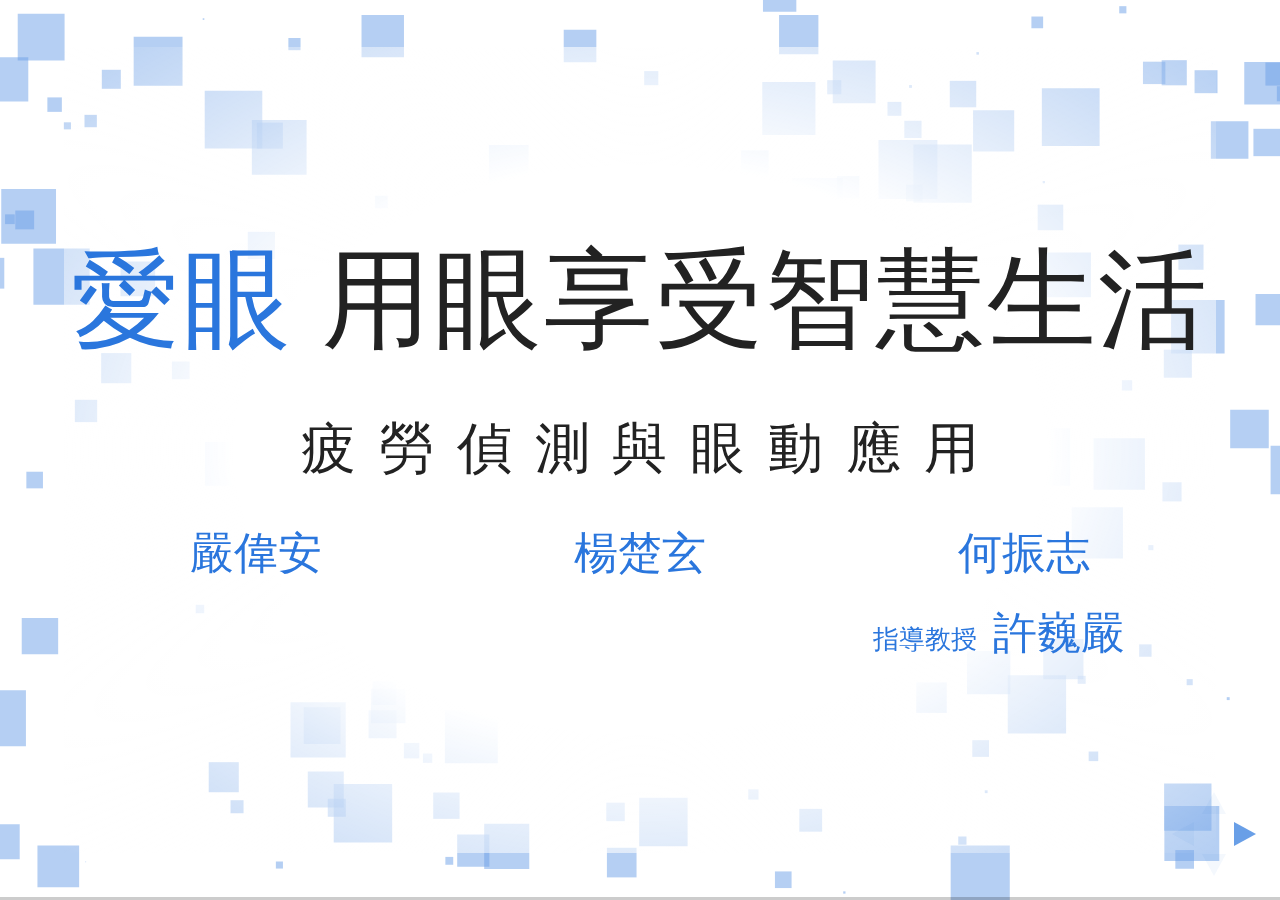
==== commit 7e5c606b: "update font size" ====
--- a/index.html
+++ b/index.html
@@ -49,16 +49,15 @@
                 <h1>在開始之前...</h1>
             </section>
             <section>
-                <h2 class="hightLight">3C產品造成的文明病</h2>
+                <h2 class="hightLight" style="font-size:60pt">3C產品造成的文明病</h2>
                 <ul>
-                    <li style="color: black">平均近視年齡下降</li>
-                    <li style="color: black">眼疾病例大幅增加</li>
-                    <li style="color: black">養成不佳使用習慣</li>
+                    <li style="color: black; font-size: 40pt">平均近視年齡下降</li>
+                    <li style="color: black; font-size:40pt">眼疾病例大幅增加</li>
+                    <li style="color: black; font-size:40pt">養成不佳使用習慣</li>
                 </ul>
             </section>
             <section>
-                <h2>造成眼部不-適的原因，可能有：</h2>
+                <h2>造成眼部不適的原因，可能有：</h2>
                 <h2>亮度過高、使用時間過長等等···</h2>
                 <br>
                 <h2>但<span class="danger">潛在的眼疾誘因</span>才是可怕之處</h2>
@@ -68,27 +67,27 @@
                 <h1 style="font-size:108pt">愛眼</h1>
             </section>
             <section>
-                <h2 class="hightLight">偵測疲勞狀況</h2>
+                <h2 class="hightLight" style="font-size:60pt">偵測疲勞狀況</h2>
                 <ul>
-                    <li style="color: black">即時監控</li>
-                    <li style="color: black">背景執行</li>
-                    <li style="color: black">即時警告</li>
+                    <li style="color: black; font-size:40pt">即時監控</li>
+                    <li style="color: black; font-size:40pt">背景執行</li>
+                    <li style="color: black; font-size:40pt">即時警告</li>
                 </ul>
             </section>
             <section>
-                <h2 class="hightLight">發現潛在問題</h2>
+                <h2 class="hightLight" style="font-size:60pt">發現潛在問題</h2>
                 <ul>
-                    <li style="color: black">症狀預防</li>
-                    <li style="color: black">歷程紀錄</li>
-                    <li style="color: black">雲端分析</li>
+                    <li style="color: black; font-size:40pt">症狀預防</li>
+                    <li style="color: black; font-size:40pt">歷程紀錄</li>
+                    <li style="color: black; font-size:40pt">雲端分析</li>
                 </ul>
             </section>
             <section>
-                <h2 class="hightLight">客製化護眼</h2>
+                <h2 class="hightLight" style="font-size:60pt">客製化護眼</h2>
                 <ul>
-                    <li style="color: black">環境偵測</li>
-                    <li style="color: black">自動調整</li>
-                    <li style="color: black">提供方案</li>
+                    <li style="color: black; font-size:40pt">環境偵測</li>
+                    <li style="color: black; font-size:40pt">自動調整</li>
+                    <li style="color: black; font-size:40pt">提供方案</li>
                 </ul>
             </section>
             <section>
@@ -96,11 +95,11 @@
                 <h2>讓您安心暢遊Ｅ化生活</h2>
             </section>
             <section>
-                <h2 class="hightLight">應用</h2>
+                <h2 class="hightLight" style="font-size:60pt">應用</h2>
                 <ul>
-                    <li style="color: black">課堂情形評估</li>
-                    <li style="color: black">警衛精神狀況</li>
-                    <li style="color: black">疲勞駕駛警告</li>
+                    <li style="color: black; font-size:40pt">課堂情形評估</li>
+                    <li style="color: black; font-size:40pt">警衛精神狀況</li>
+                    <li style="color: black; font-size:40pt">疲勞駕駛警告</li>
                 </ul>
             </section>
             <section>
@@ -110,11 +109,11 @@
             <section>
                 <p>
                     <h2>透過</h2>
-                    <h2 class="hightLight">簡單的準備</h2>
+                    <h2 class="hightLight" style="font-size:60pt">簡單的準備</h2>
                 </p>
                 <p>
                     <h2>擁有</h2>
-                    <h2 class="hightLight">不簡單的護眼措施</h2>
+                    <h2 class="hightLight" style="font-size:60pt">不簡單的護眼措施</h2>
                 </p>
             </section>
             <section>
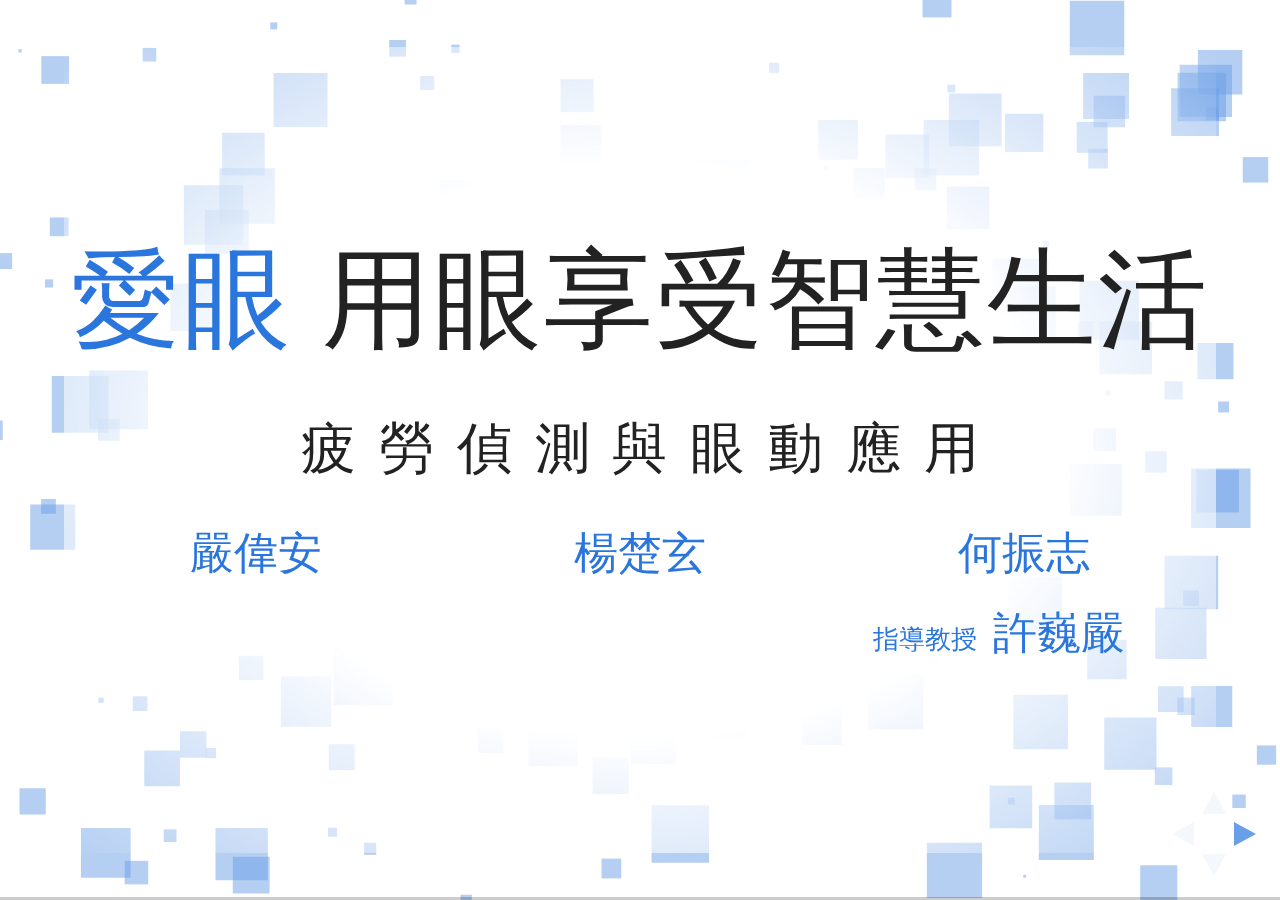
==== commit 3632902b: "Update index.html" ====
--- a/index.html
+++ b/index.html
@@ -114,7 +114,7 @@
                 <p>
                     <h2>擁有</h2>
                     <h2 class="hightLight" style="font-size:60pt">不簡單的護眼措施</h2>
-                </p>
+		</p>
             </section>
             <section>
                 <h2>你只需要···</h2><br>
@@ -134,6 +134,13 @@
                 <p>以著名的<span class="hightLight">OPENCV</span>分析影像</p>
                 <p>搭配<span class="hightLight"></span>資料庫</p>
                 <p>進行雲端運算</p>
+            </section>
+	    <section>
+                <h2>未來展望</h2>
+                <p>提高檔案壓縮技術以提升傳輸效率</p>
+		<p>達成零時差即時互動</p>
+                <p>與專業醫師合作</p>
+		<p>建立直接的問診管道</p>
             </section>
             <section>
                 <h1>Q&A<span class="heart" style="color: red">♥</span></h1>
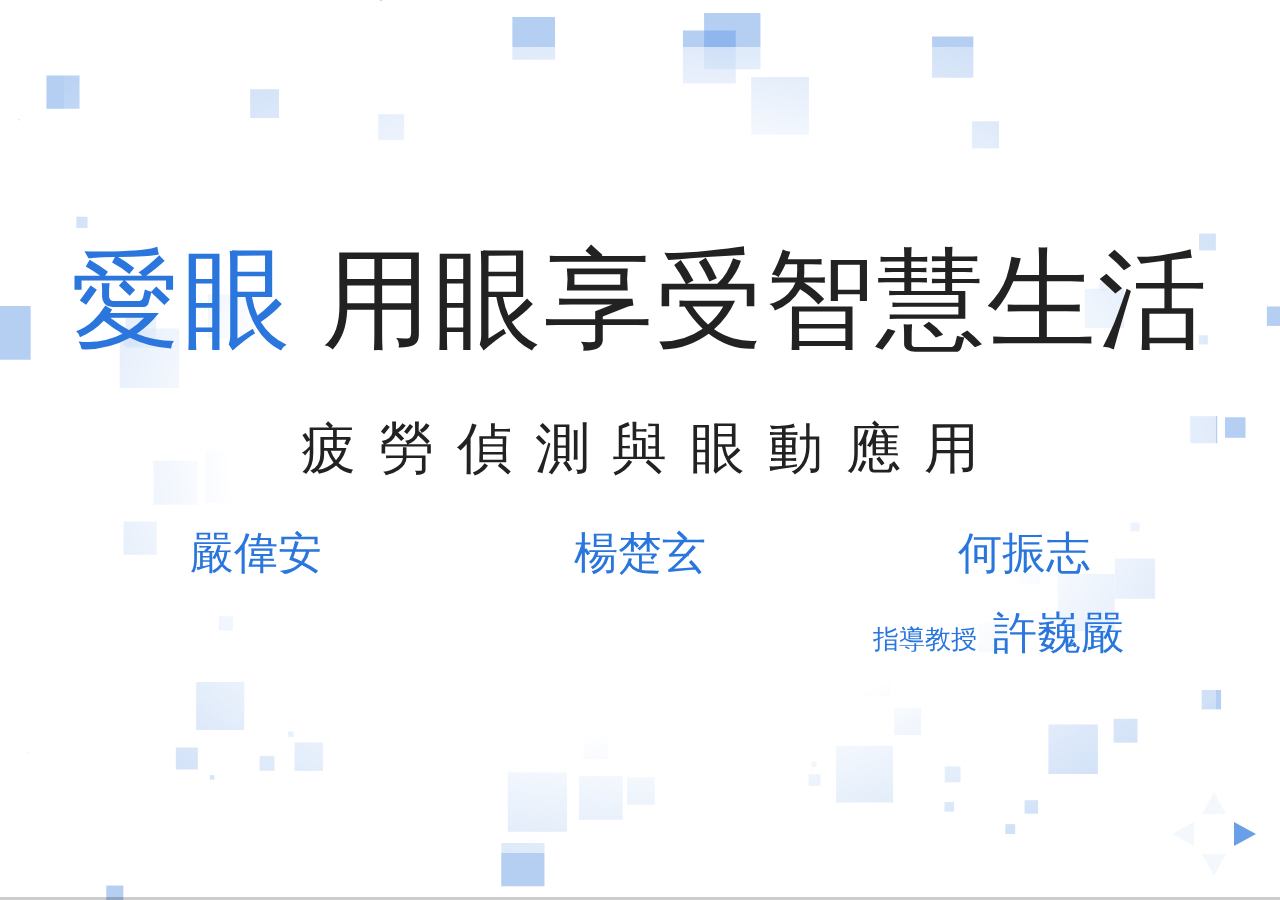
==== commit c36298b0: "add space before heart" ====
--- a/index.html
+++ b/index.html
@@ -126,7 +126,7 @@
                 <h2>分析您的用眼狀況</h2>
             </section>
             <section>
-                <h1>DEMO TIME<span class="heart" style="color: red">♥</span></h1>
+                <h1>DEMO TIME<span class="heart" style="color: red"> ♥</span></h1>
             </section>
             <section>
                 <h2>軟體架構</h2>
@@ -143,7 +143,7 @@
 		<p>建立直接的問診管道</p>
             </section>
             <section>
-                <h1>Q&A<span class="heart" style="color: red">♥</span></h1>
+                <h1>Q&A<span class="heart" style="color: red"> ♥</span></h1>
             </section>
             <!--<section>
                 <p style="line-height: 1.8;text-align: left">
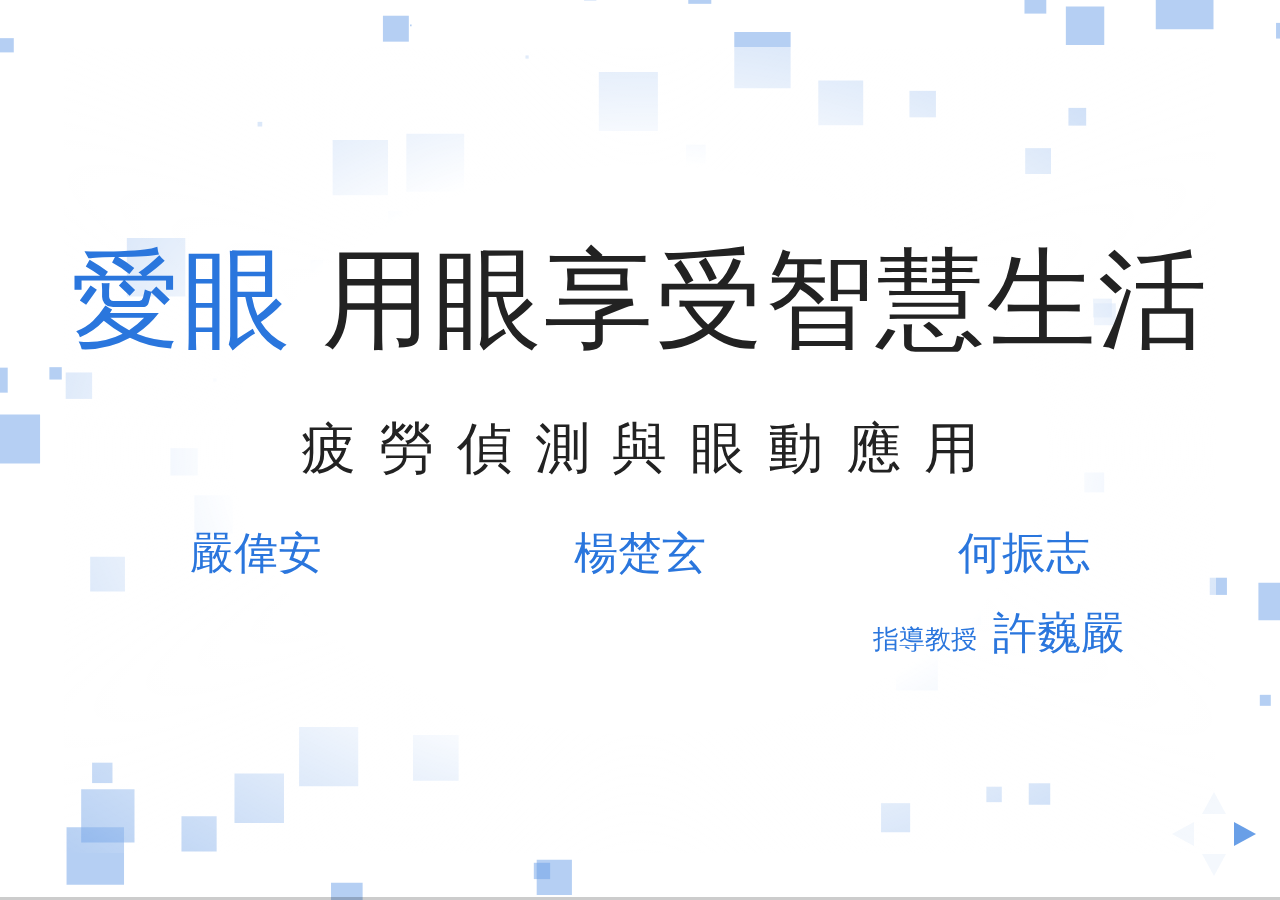
==== commit 65862913: "Update index.html" ====
--- a/index.html
+++ b/index.html
@@ -126,7 +126,7 @@
                 <h2>分析您的用眼狀況</h2>
             </section>
             <section>
-                <h1>DEMO TIME<span class="heart" style="color: red"> ♥</span></h1>
+                <h1>DEMO TIME<span class="heart" style="color: red">　♥</span></h1>
             </section>
             <section>
                 <h2>軟體架構</h2>
@@ -143,7 +143,7 @@
 		<p>建立直接的問診管道</p>
             </section>
             <section>
-                <h1>Q&A<span class="heart" style="color: red"> ♥</span></h1>
+                <h1>Q&A<span class="heart" style="color: red">　♥</span></h1>
             </section>
             <!--<section>
                 <p style="line-height: 1.8;text-align: left">
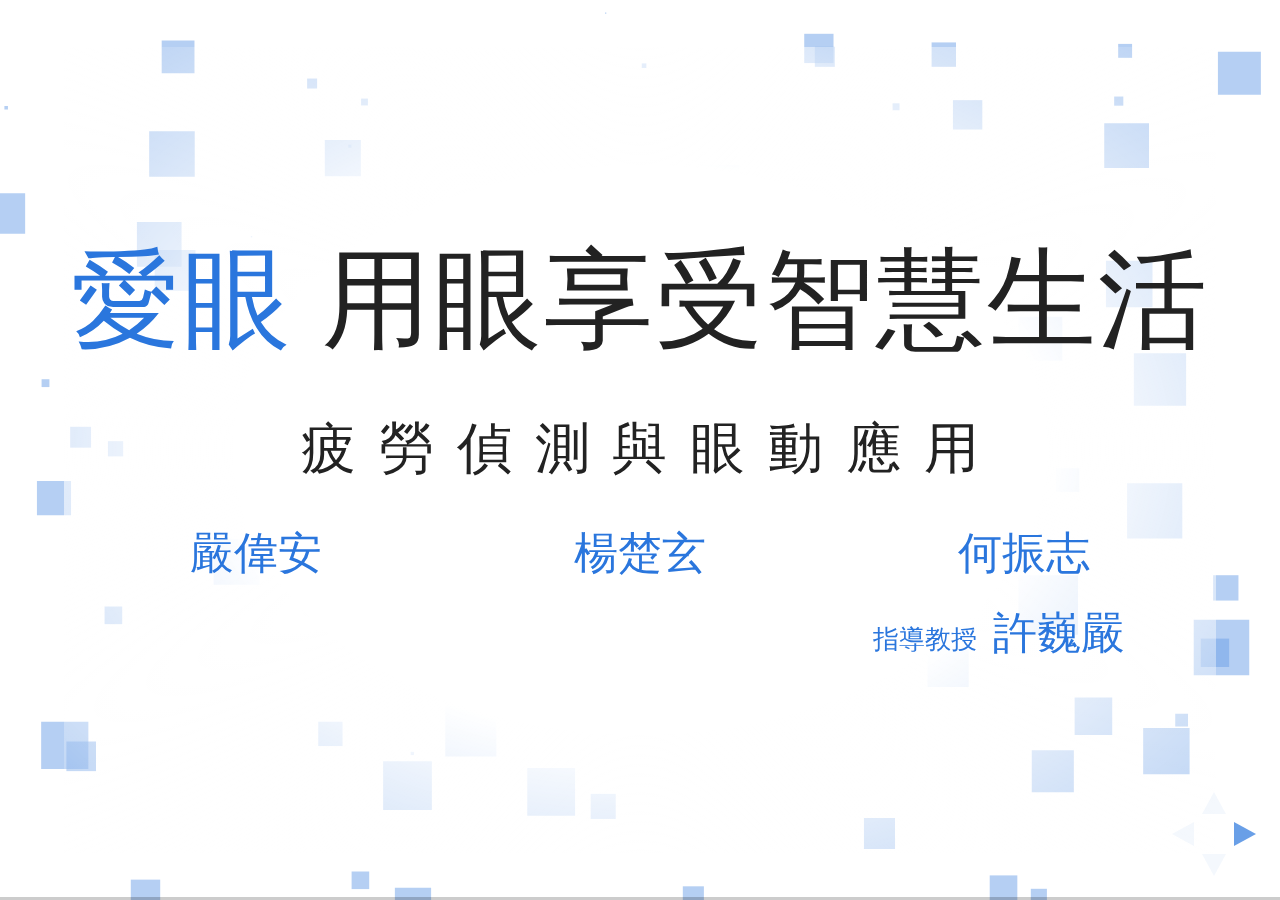
==== commit 0d0227d7: "Update index.html" ====
--- a/index.html
+++ b/index.html
@@ -126,7 +126,7 @@
                 <h2>分析您的用眼狀況</h2>
             </section>
             <section>
-                <h1>DEMO TIME<span class="heart" style="color: red">　♥</span></h1>
+                <h1>DEMO TIME　<span class="heart" style="color: red">♥</span></h1>
             </section>
             <section>
                 <h2>軟體架構</h2>
@@ -143,7 +143,7 @@
 		<p>建立直接的問診管道</p>
             </section>
             <section>
-                <h1>Q&A<span class="heart" style="color: red">　♥</span></h1>
+                <h1>Q&A　<span class="heart" style="color: red">♥</span></h1>
             </section>
             <!--<section>
                 <p style="line-height: 1.8;text-align: left">
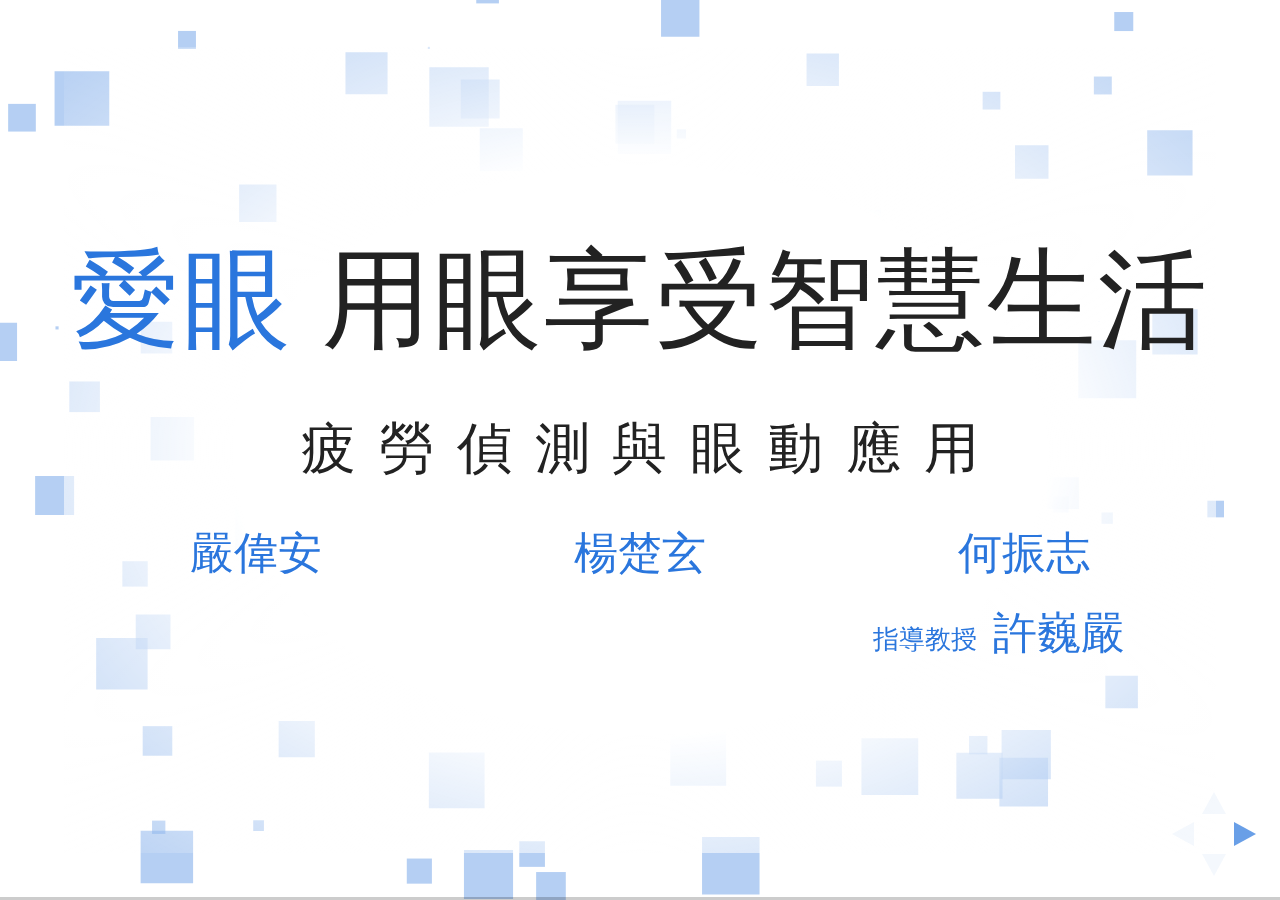
==== commit 972b8503: "Update index.html" ====
--- a/index.html
+++ b/index.html
@@ -126,7 +126,7 @@
                 <h2>分析您的用眼狀況</h2>
             </section>
             <section>
-                <h1>DEMO TIME　<span class="heart" style="color: red">♥</span></h1>
+                <h1>DEMO TIME　<span class="heart" style="color: red;margin-left:0.4em">♥</span></h1>
             </section>
             <section>
                 <h2>軟體架構</h2>
@@ -143,7 +143,7 @@
 		<p>建立直接的問診管道</p>
             </section>
             <section>
-                <h1>Q&A　<span class="heart" style="color: red">♥</span></h1>
+                <h1>Q&A<span class="heart" style="color: red;margin-left:0.4em">♥</span></h1>
             </section>
             <!--<section>
                 <p style="line-height: 1.8;text-align: left">
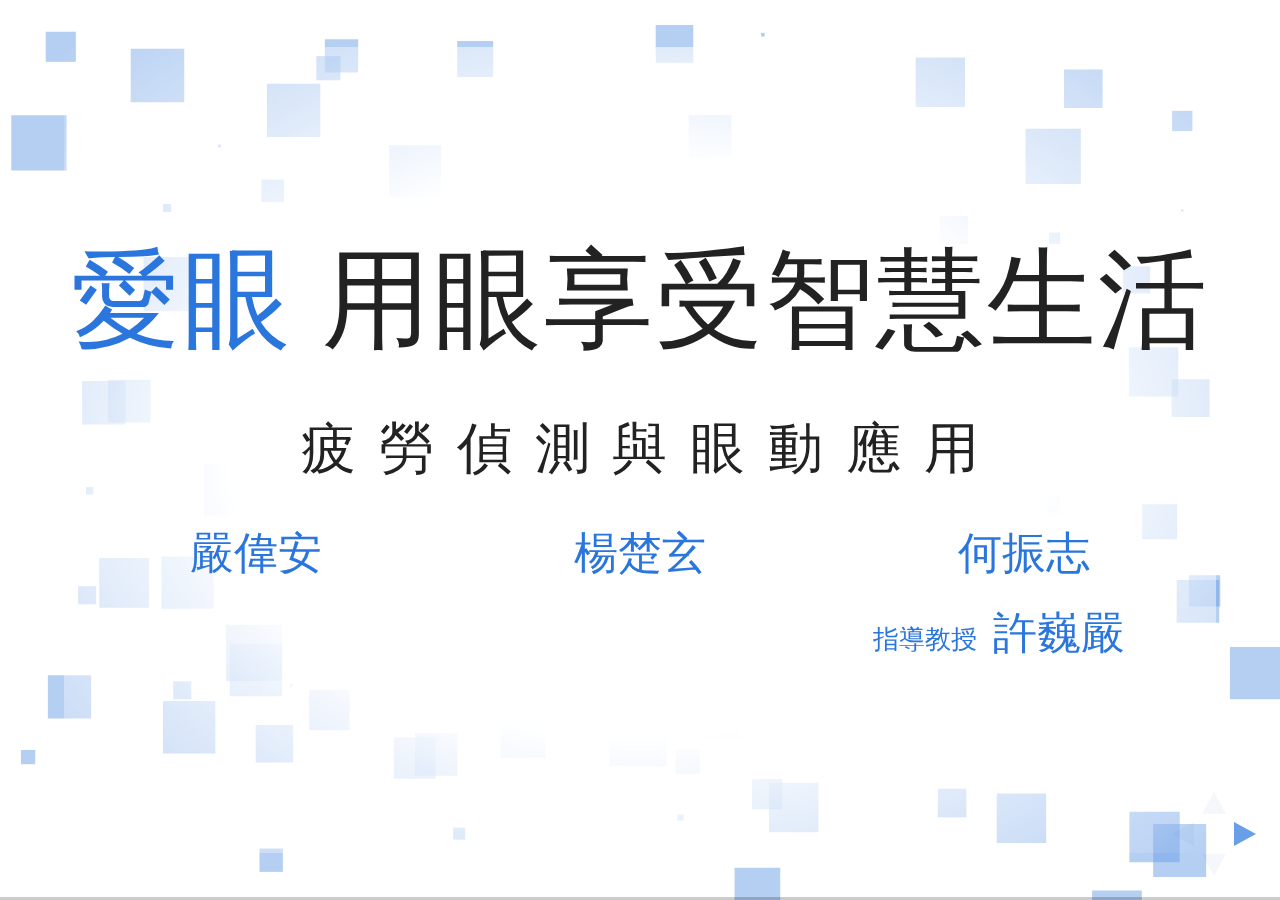
==== commit 082b79d6: "Update index.html" ====
--- a/index.html
+++ b/index.html
@@ -137,10 +137,12 @@
             </section>
 	    <section>
                 <h2>未來展望</h2>
-                <p>提高檔案壓縮技術以提升傳輸效率</p>
-		<p>達成零時差即時互動</p>
-                <p>與專業醫師合作</p>
-		<p>建立直接的問診管道</p>
+		    <ol>
+			    <li>以發展出以眼動控制裝置的功能，期望能與現行APP合併創造更多效益</li>
+                <li>提高檔案壓縮技術以提升傳輸效率，達成零時差即時互動</li>
+		
+                <li>與專業醫師合作，建立直接的問診管道</li>
+		    </ol>
             </section>
             <section>
                 <h1>Q&A<span class="heart" style="color: red;margin-left:0.4em">♥</span></h1>
